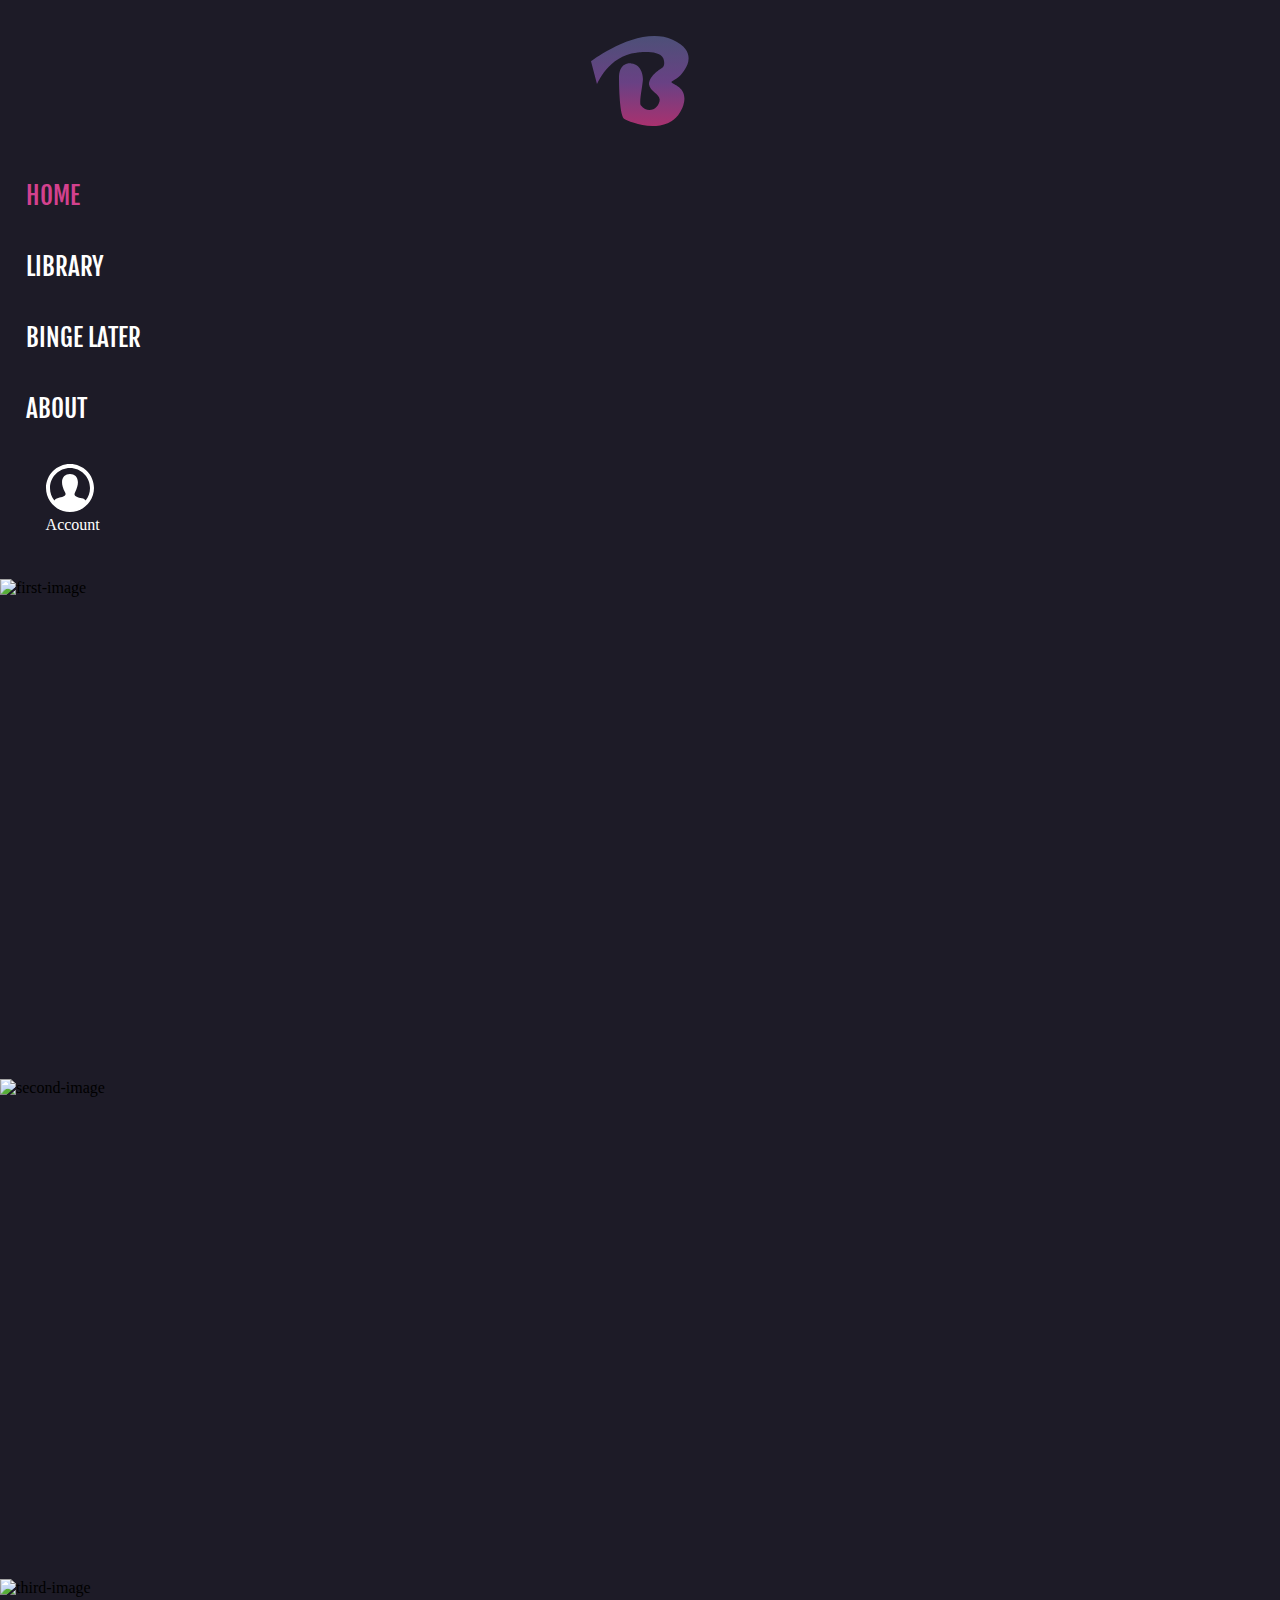
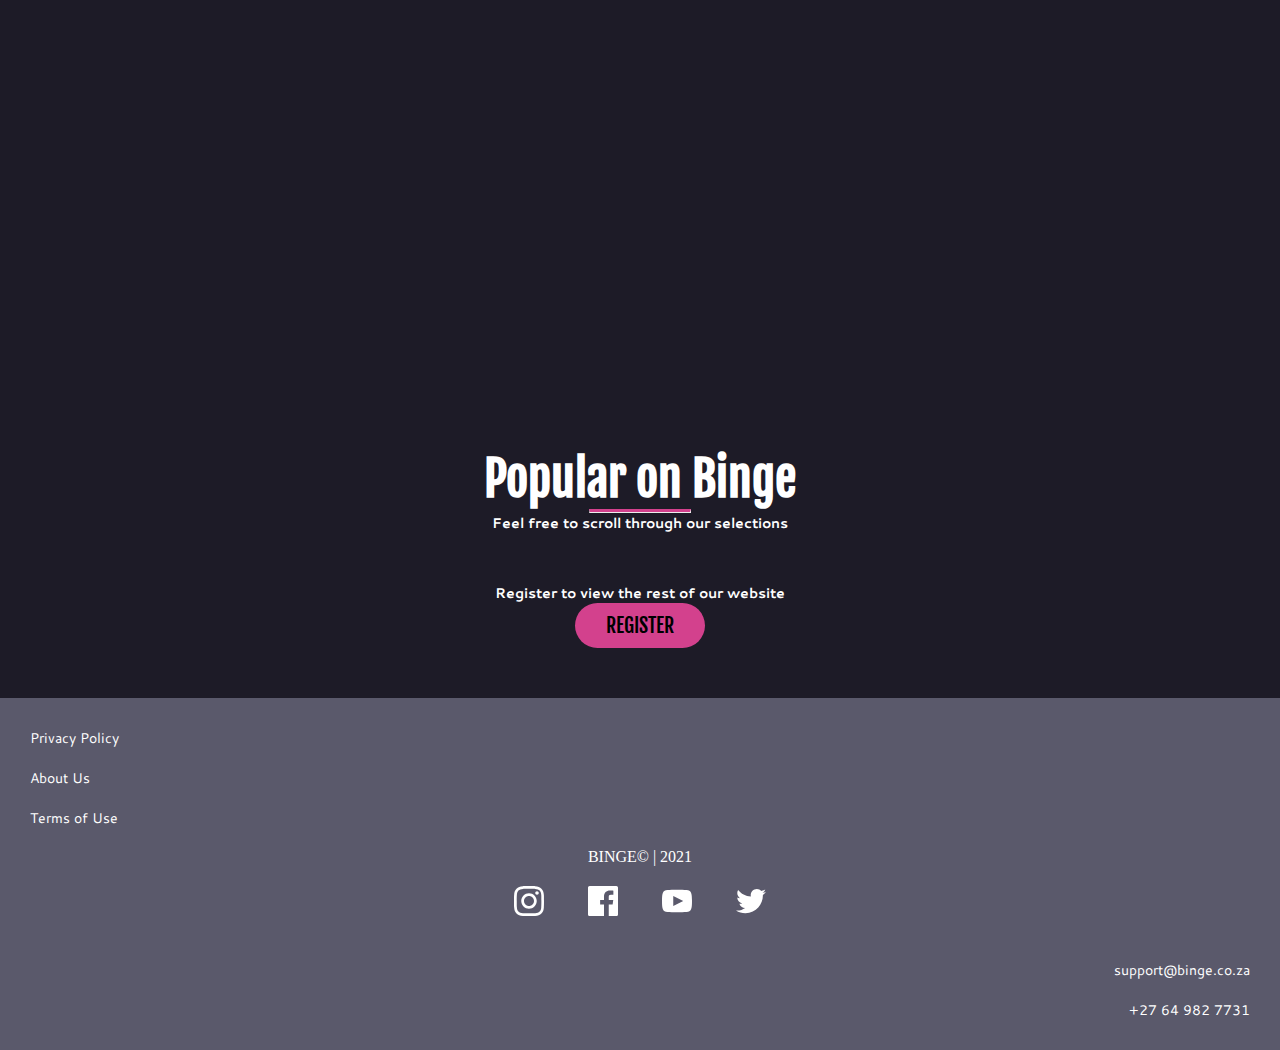
==== index.html @ d390c64a "updated the carousel" ====
<!-- Wiaan Duvenhage #200307 -->

<!DOCTYPE html>
<html lang="en">
<head>
    <meta charset="UTF-8">
    <meta http-equiv="X-UA-Compatible" content="IE=edge">
    <meta name="viewport" content="width=device-width, initial-scale=1.0">

    <!-- Your Metadata -->
    <meta name="author" content="Wiaan Duvenhage">
    <meta name="lecturer" content="Mike Maynard">
    <meta name="studentnumber" content="200307">
    <meta name="assignment" content="DV100_T4_root">
    <meta name="subject" content="DV100_T4">
    <meta name="class" content="2">


    <title>BINGE©</title>

    <!-- Bootstrap CDN -->
    <link rel="stylesheet" href="https://cdn.jsdelivr.net/npm/bootstrap@5.1.1/dist/css/bootstrap.min.css" integrity="sha384-F3w7mX95PdgyTmZZMECAngseQB83DfGTowi0iMjiWaeVhAn4FJkqJByhZMI3AhiU" crossorigin="anonymous">
    <script src="https://cdn.jsdelivr.net/npm/bootstrap@5.1.3/dist/js/bootstrap.min.js" integrity="sha384-QJHtvGhmr9XOIpI6YVutG+2QOK9T+ZnN4kzFN1RtK3zEFEIsxhlmWl5/YESvpZ13" crossorigin="anonymous"></script>

    <!-- jQuery CDN -->
    <script src="https://ajax.googleapis.com/ajax/libs/jquery/3.6.0/jquery.min.js"></script>
    <!-- CSS -->

    <link rel="stylesheet" href="css/main.css">
    <link rel="stylesheet" href="css/index.css"/>

    <!-- Fonts -->
    <link rel="preconnect" href="https://fonts.googleapis.com">
    <link rel="preconnect" href="https://fonts.gstatic.com" crossorigin>
    <link href="https://fonts.googleapis.com/css2?family=Cantarell:wght@400;700&family=Fjalla+One&display=swap" rel="stylesheet">

</head>
<body>
    

    <header>

    
        
        <div class="hamburger-nav">

            <div class="navbar navbar-dark">
                
                <button class="navbar-toggler col-3" type="button" data-bs-toggle="collapse" data-bs-target=".hamburger-items" aria-controls= "hamburger-items" aria-expanded="false" aria-label="Toggle Navigation"><span class="navbar-toggler-icon"></span></button>
            
                <div class="col-3 logo ">
                    <img class="binge-logo" src="/assets/binge-logo-sm.svg" alt="logo" height="70px">
                </div>

                <div class="col-3 profile-group">
                    <a href="pages/login-and-register.html"><img class="profile-icon" src="assets/icons/account.svg" alt="icon" height="70px" ></a>
                </div>

                <img class="col-3 search" src="assets/icons/search.svg" alt="search" height="30px" height="70px">
    
            </div>

            <div class="hamburger-items">

                <ul>
                    <a href="#"><li>HOME</li></a>
                    <hr>
                    <a href="pages/movie-library.html"><li>LIBRARY</li></a>
                    <hr>
                    <li>ABOUT</li>
                    <hr>
                    <a href="pages/watch-later.html"><li>BINGE LATER</li></a>
                </ul>

            </div>

            

        </div>
        

        <div class="nav-bar watchlater row">

            <div class="col-md-1 col-lg-1 col-xxl-1 logo navSection">
                <a href="../index.html"><img  src="../assets/Logo.svg" alt="logo" height="90px"></a>
            </div>
            
                    <div class="col-md-2 col-lg-2 col-xxl-2 navSection navSectionTxt"><a href="/index.html"><h7 style="color: #D3418D;">HOME</h7></a></div>
                    <div class="col-md-2 col-lg-1 col-xxl-2 navSection navSectionTxt"><a href="/pages/movie-library.html"><h7>LIBRARY</h7></a></div>
                    <div class="col-md-2 col-lg-2 col-xxl-2 navSection navSectionTxt"><a href="/pages/watch-later.html"><h7>BINGE LATER</h7></a></div>
                    <div class="col-md-2 col-lg-2 col-xxl-2 navSection navSectionTxt"><a href="/pages/about.html"><h7>ABOUT</h7></a></div>
                    
                
            <div class="col-md-1 col-lg-1 col-xxl-1 profile-group navSection navSectionIcon">
                <img class="profile-icon" src="../assets/icons/account.svg" alt="icon" height="48px">
                <p style="color: white; text-align: left;">Account</p>
            </div>
    
            <!-- <div class="col-md-2 col-lg-2 col-xxl-2 search-bar navSection navSectionIcon">
                <h2>Search...</h2>
                <img src="../assets/icons/search.svg" alt="surch" style="width: 40px; float: right; margin-top: -40px;">
            </div> -->
    
        </div> <!--Nav Bar for Desktop-->

        
            
        <div id="carousel-block" class="carousel carousel-dark slide" data-bs-ride="carousel">
            <div class="carousel-inner">
                <div class="carousel-item active" data-bs-interval="5000">
                    <img src="https://image.tmdb.org/t/p/original/2351A6j2YJjuKstEyZl9uObpMrm.jpg" class="d-block w-100" alt="first-image">
                </div>

                <div class="carousel-item" data-bs-interval="5000">
                    <img src="https://image.tmdb.org/t/p/original/kf456ZqeC45XTvo6W9pW5clYKfQ.jpg" class="d-block w-100" alt="second-image">
                </div>

                <div class="carousel-item" data-bs-interval="5000">
                    <img src="https://image.tmdb.org/t/p/original/kzIiKLccwuzD3qD5OHFyPIkiqEw.jpg" class="d-block w-100" alt="third-image">
                </div>
            </div>

        </div>
        
                <div class="welcome-msg">

                    <h1>WELCOME!</h1>
                    <h2>New to BINGE?</h2>
                    <h4>Sign up now!</h4>
                    
    
                    <div class="button-group">
                        <a href="pages/login-and-register.html"><button class="btn btn-primary">REGISTER</button></a>
                    </div>
                    
                </div> <!--Welcome Message-->
                

            
           
          
        </div> <!--Nav Bar for Desktop-->
        
    </header> <!--Header content-->

    <main>

        <div class="container-fluid ">

            <div class="row">

                <h1 class="movies-header" style="margin-top: -30px;">Popular on Binge</h1>
                <h1 class="mobile-text">OUR RECOMMENDATIONS</h1>
                <hr>
                <h2 class="movies-subheader">Feel free to scroll through our selections</h2>
                <h2 class="mobile-subtext">Scroll Through our Selections</h2>

                <div class="movie-cards row">

                    
                    
                </div> <!--Movie Cards-->

                <div class="register-remind col-12 row">
                    
                    <h2><strong>Register to view the rest of our website</strong></h2>
                    <a href="pages/login-and-register.html"><button class="btn btn-primary">REGISTER</button></a>

                </div>

            </div>

            

        </div> <!--Container Fluid-->

    </main> <!--Main Content-->

    <footer class="row">

        <div class="col-4 legal-info">
            <ul>
                <li>Privacy Policy</li>
                <li>About Us</li>
                <li>Terms of Use</li>
            </ul>
        </div>

        <div class= "col-4 socials">
            <p style="color: white;">BINGE© | 2021</p>
            <img src="assets/icons/instagram.svg" alt="instagram" height="30px">
            <img src="assets/icons/facebook.svg" alt="facebook" height="30px">
            <img src="assets/icons/youtube.svg" alt="youtube" height="30px">
            <img src="assets/icons/twitter.svg" alt="twitter" height="30px">
        </div>

        <div class="col-4 contact-info">
            <ul>
                <a href="mailto:support@binge.co.za"><li>support@binge.co.za</li></a>
                <li>+27 64 982 7731</li>
            </ul>
        </div>
        

    </footer> <!--Footer Content-->

    
    
    
    <!-- JS -->
    <script src="js/index.js"></script>
</body>
</html>
---- css/main.css ----
*{
    margin: 0;
    padding: 0;
    overflow-x: none;
}

/* .binge-logo, .logo{
    background-color: url("/img/binge-logo-sm.svg");
    height: 20%;
} */

body{
    background-color: #1D1B27;
}

nav{
    height: 50px;
    background-color: rgba(0, 0, 0, 0.7);
    width: 100%;
    display: flex;
    flex-direction: row;
    justify-content: space-between;
    position: absolute;
}

.logo{
    margin-top: 4px;
}

.hamburger{
    width: 21px;
    height: 21px;
    margin-top: 16px;
    margin-left: 19px;
}

.logo{
    text-align: center;
    padding: 10px;
}

.nav-items{
    display: flex;
    flex-direction: column;
    justify-content: center;
    justify-items: center;
    text-align: center;
}

.search-bar{
    height: 50px;
    background-color: #D3418D;
    border-radius: 30px;
    padding: 20px;
    margin-top: 20px; 
}

.search-bar h2{
    font-family: 'Cantarell';
    text-align: left;
    font-size: 14px;
}

.search{
    margin: 18px
}

h7 { 
    color: white;
    font-size: 25px;
    font-family: "fjalla one";
}

h1{
    font-family: 'Fjalla One';
    color: white;
    text-align: center;
    font-size: 48px;
}

h2{
    font-size: 14px;
    font-family: 'Cantarell';
    color: white;
    text-align: center;
}

h3{
    font-size: 36px;
    font-family: 'Cantarell';
    color: white;
    text-align: center;
}

h4{
    color: white;
    font-family: 'Cantarell';
    text-align: center;
    margin-bottom: 40px;
    font-size: 24px;
}

h5{
    text-align: center;
    font-family: 'Fjalla One';
    color: white;
    font-size: 15px;
}

hr{
    margin: 0 auto;
    width: 100px;
    border-top: 3px solid #D3418D;
}

h6{
    padding-top: 11px;
    text-align: center;
    font-family: 'Cantarell';
    color: white;
    font-size: 11px;
}

.footer{
    background-color: #605F67;
    border-radius: 6px 6px 0px 0px;
    font-family: 'Cantarell';
    font-size: 11px;
    padding-top: 10px;
    padding-bottom: 10px;
    display: flex;
    flex-direction: row;
    width: 100%;
}

li{
    display: inline;
    color: white;
    font-size: 25px;
    font-family: "fjalla one";
    margin: 0px 100px;
}

.social-group{
    text-align: center;
}

.social-group p{
    margin-top: 30px;
    color: white;
}

span{
    margin: 5px;
}

.email-phone{
    display: flex;
    flex-direction: row;
    justify-content: center;
    align-items: center;
    margin-left: 30px;
}

.to-top{
    margin-left: 10px;
}

.legal-info li{
    display: block;
    font-size: 14px;
    font-family: 'Cantarell';
    margin: 20px;
    text-align: left;
}

.socials{
    text-align: center;
}

.socials img{
    margin: 0 auto;
    margin: 20px;
}

footer{
    background-color: #5a596b;
    padding: 10px;
    position: relative;
    bottom: 0;
}

.contact-info li{
    font-size: 14px;
    font-family: 'Cantarell';
    display: block;
    margin: 20px;
    text-align: right;
}
---- css/index.css ----
.logo{
    text-align: center;
    padding: 10px;
}

.nav-items{
    display: flex;
    flex-direction: column;
    justify-content: center;
    justify-items: center;
    text-align: center;
}


.profile-group{
    padding: 20px;
}

.profile-group p{
    color: white;
}

.carousel-item{
    height: 500px;
}



.welcome-msg{
    padding: 20px;
    color: white;
    width: 559px;
    background-color: transparent;
    height: 300px;
    margin: 0 auto;
    border-radius: 6px;
    position: relative;
    z-index: 999;
    display: none;
}

.welcome-msg h1{
    font-size: 72px;
}

.welcome-msg h2{
    font-size: 36px;
}

.welcome-msg h4{
    font-size: 24px;
    margin-bottom: 30px;
}

.btn{
    margin: 0px 20px auto;
    width: 130px;
    border-radius: 24px;
    padding: 10px;
    margin: 0 auto;
}

.btn-primary{
    background-color: #D3418D;
    border: none;
}

.btn-primary:hover{
    background-color: #D3418D;
    box-shadow: 5px 5px 58px 10px rgba(211,65,141,0.77);
    -webkit-box-shadow: 5px 5px 58px 10px rgba(211,65,141,0.77);
    -moz-box-shadow: 5px 5px 58px 10px rgba(211,65,141,0.77);
    transition: 0.3s;
}

.btn-primary:focus{
    background-color: #D3418D;
}

.btn-secondary{
    background-color: transparent;
    border: 3px solid #5E1DE8;
}

.btn-secondary:hover{
    background-color: #5E1DE8;
    border: 3px solid #5E1DE8;
}

button{
    font-family: 'Fjalla One';
    font-size: 20px;
}

.button-group{
    opacity: 100%;
    text-align: center;
}

.navSection {
    margin: 0 auto;
}

.navSectionTxt {
    margin-top: 40px;
}

.navSectionTxt :hover {
    color: #D3418D;
}

.navSectionIcon {
    margin-top: 20px;
}
.watchlater {
    padding:2%;
}
.search-bar{
    height: 50px;
    background-color: #D3418D;
    border-radius: 30px;
    padding: 20px;
    margin-top: 20px; 
}

.search-bar h2{
    font-family: 'Cantarell';
    text-align: left;
    font-size: 14px;
}

h7{ 
    color: white;
    font-size: 25px;
    font-family: "fjalla one";
}

h1{
    font-size: 48px;
}

hr{
    width: 800px;
    border-top: 2px solid #D3418D;
    margin-bottom: 20px;
}

h2{
    font-size: 23px;
}

.movie{
    display: inline;
}

a{
    text-decoration: none; 
}

li:hover{
    text-decoration: 3px underline solid #D3418D;
    cursor: pointer;
}

.movie-cards{
    margin-bottom: 50px;
}

.register-remind button{
    margin: 0 auto;
    margin-bottom: 50px;
}

.register-remind{
   text-align: center;
}

.legal-info li{
    display: block;
    font-size: 14px;
    font-family: 'Cantarell';
    margin: 20px;
    text-align: left;
}

.socials{
    text-align: center;
}

.socials img{
    margin: 0 auto;
    margin: 20px;
}

footer{
    background-color: #5a596b;
    padding: 10px;
}

.contact-info li{
    font-size: 14px;
    font-family: 'Cantarell';
    display: block;
    margin: 20px;
    text-align: right;
}

.mobile-text{
    display: none;
}

.mobile-subtext{
    display: none;
}

.hamburger-items{
    display: none;
    background-color: black;
    text-align: center;
    padding: 5px;
}


.hamburger-items li:hover{
    cursor: pointer;
    text-decoration: none;
    color: #D3418D;
}

.hamburger-nav{
    display: none;
    margin-bottom: 20px;
    background-color: black;
}

.navbar button{
    margin: 10px;
}

.navbar{
    background-color: #5a596b;
}

.hamburger-items hr{
    margin: 10px;
    border-top: 2px solid #D3418D ;
    margin-left: -40px;
    width: 100%;
}

.movie-details{
    height: 50%;
    background-color: black;
    padding: 20px;

}

.dropdown{
    display: block;
    transition: ease-in;
}

.navbar-toggler{
    border: none;
    border-top: #D3418D;
}


/* Desktop @media query */
@media only screen and (min-width: 1440px){
    .hamburger-nav{
        display: none;
    }
 
}


/* Tablet @media query */
@media only screen and (max-width: 1024px){

    .hamburger-nav{
        display: block;
    }

    .nav-bar{
        display: none;
    }

    .header-img{
        width: 100%;
        height: 300px;
    }

    .welcome-msg{
        height: 178px;
        width: 300px;
    }

    .welcome-msg h1{
        font-size: 36px;
    }
    
    .welcome-msg h2{
        font-size: 24px;
    }
    
    .welcome-msg h4{
        font-size: 14px;
        margin-bottom: 10px;
    }

    .btn{
        width: 92px;
        border-radius: 24px;
        padding: 0px;
        margin: 0 auto;
        font-size: 14px;
        height: 29px;
    }

    .container-fluid h2{
        margin-bottom: 30px;
    }

    .movie{
        margin-bottom: 20px;
    }

    .hamburger-nav{
        display: block;
    }

    .movies{
        margin-right: 0;
    }

    .movies-header{
        display: none;
    }

    .mobile-text{
        display: block;
        font-size: 24px;
        color: white;
    }

    .mobile-subtext{
        display: block;
    }

    .movies-subheader{
        display: none;
    }

    .logo{
        margin: 0 ;
        margin-right: 0;
        
    }

    .profile-icon{
        height: 30px;
        width: 30px;
    }

    .profile-group{
        text-align: right;
    }

    .search{
        width: 30px;
    }
    

}

/* Mobile @media query */
@media only screen and (max-width: 667px){

    .header-img{
        width: 100%;
        height: 300px;
    }

    .header-img{
        height: 205px;
        object-fit: cover;
        object-position: 100% 0;
        opacity: 40%;
        margin-bottom: 44px;
        padding: 20px;
        background-image: url("https://image.tmdb.org/t/p/original/yO2LFaO62SoM1ZuOq26hWLF1TQ4.jpg");
    }

    .hamburger-nav{
        display: block;
    }

    .movies{
        margin-right: 0;
    }

    .movies-header{
        display: none;
    }

    .mobile-text{
        display: block;
        font-size: 24px;
        color: white;
    }

    .mobile-subtext{
        display: block;
    }

    .movies-subheader{
        display: none;
    }

    .logo{
        margin: 0 ;
        margin-right: 0;
        
    }

    .profile-icon{
        height: 30px;
        width: 30px;
    }

    .profile-group{
        text-align: right;
    }

    .search{
        width: 30px;
    }

    
    
}


a {
    text-decoration: none;
}

body{
    background-color: #1D1B27;
}


.logo{
    margin-top: 4px;
 }

.hamburger{
    width: 21px;
    height: 21px;
    margin-top: 16px;
    margin-left: 19px;
}

.logo{
    text-align: center;
    padding: 10px;
}

.search-bar{
    height: 50px;
    background-color: #D3418D;
    border-radius: 30px;
    padding: 20px;
    margin-top: 20px; 
}

.search-bar h2{
    font-family: 'Cantarell';
    text-align: left;
    font-size: 14px;
}



h7{ 
    color: white;
    font-size: 25px;
    font-family: 'fjalla one';
    text-align: center;
}

h1{
    font-family: 'Fjalla One';
    color: white;
    text-align: center;
    font-size: 48px;
}

h2{
    font-size: 14px;
    font-family: 'Cantarell';
    color: white;
    text-align: center;
}

h3{
    font-size: 36px;
    font-family: 'Cantarell';
    color: white;
    text-align: center;
}

h4{
    color: white;
    font-family: 'Cantarell';
    text-align: center;
    margin-bottom: 40px;
    font-size: 24px;
}

h5{
    text-align: center;
    font-family: 'Fjalla One';
    color: white;
    font-size: 24px;
}

hr{
    margin: 0 auto;
    width: 100px;
    border-top: 3px solid #D3418D;
}

h6{
    padding-top: 11px;
    text-align: center;
    font-family: 'Cantarell';
    color: white;
    font-size: 11px;
}

.navSection {
    margin: 0 auto;
}

.navSectionTxt {
    margin-top: 40px;
}

.navSectionTxt :hover {
    color: #D3418D;
}

.navSectionIcon {
    margin-top: 20px;
}
.watchlater {
    padding:2%;
}
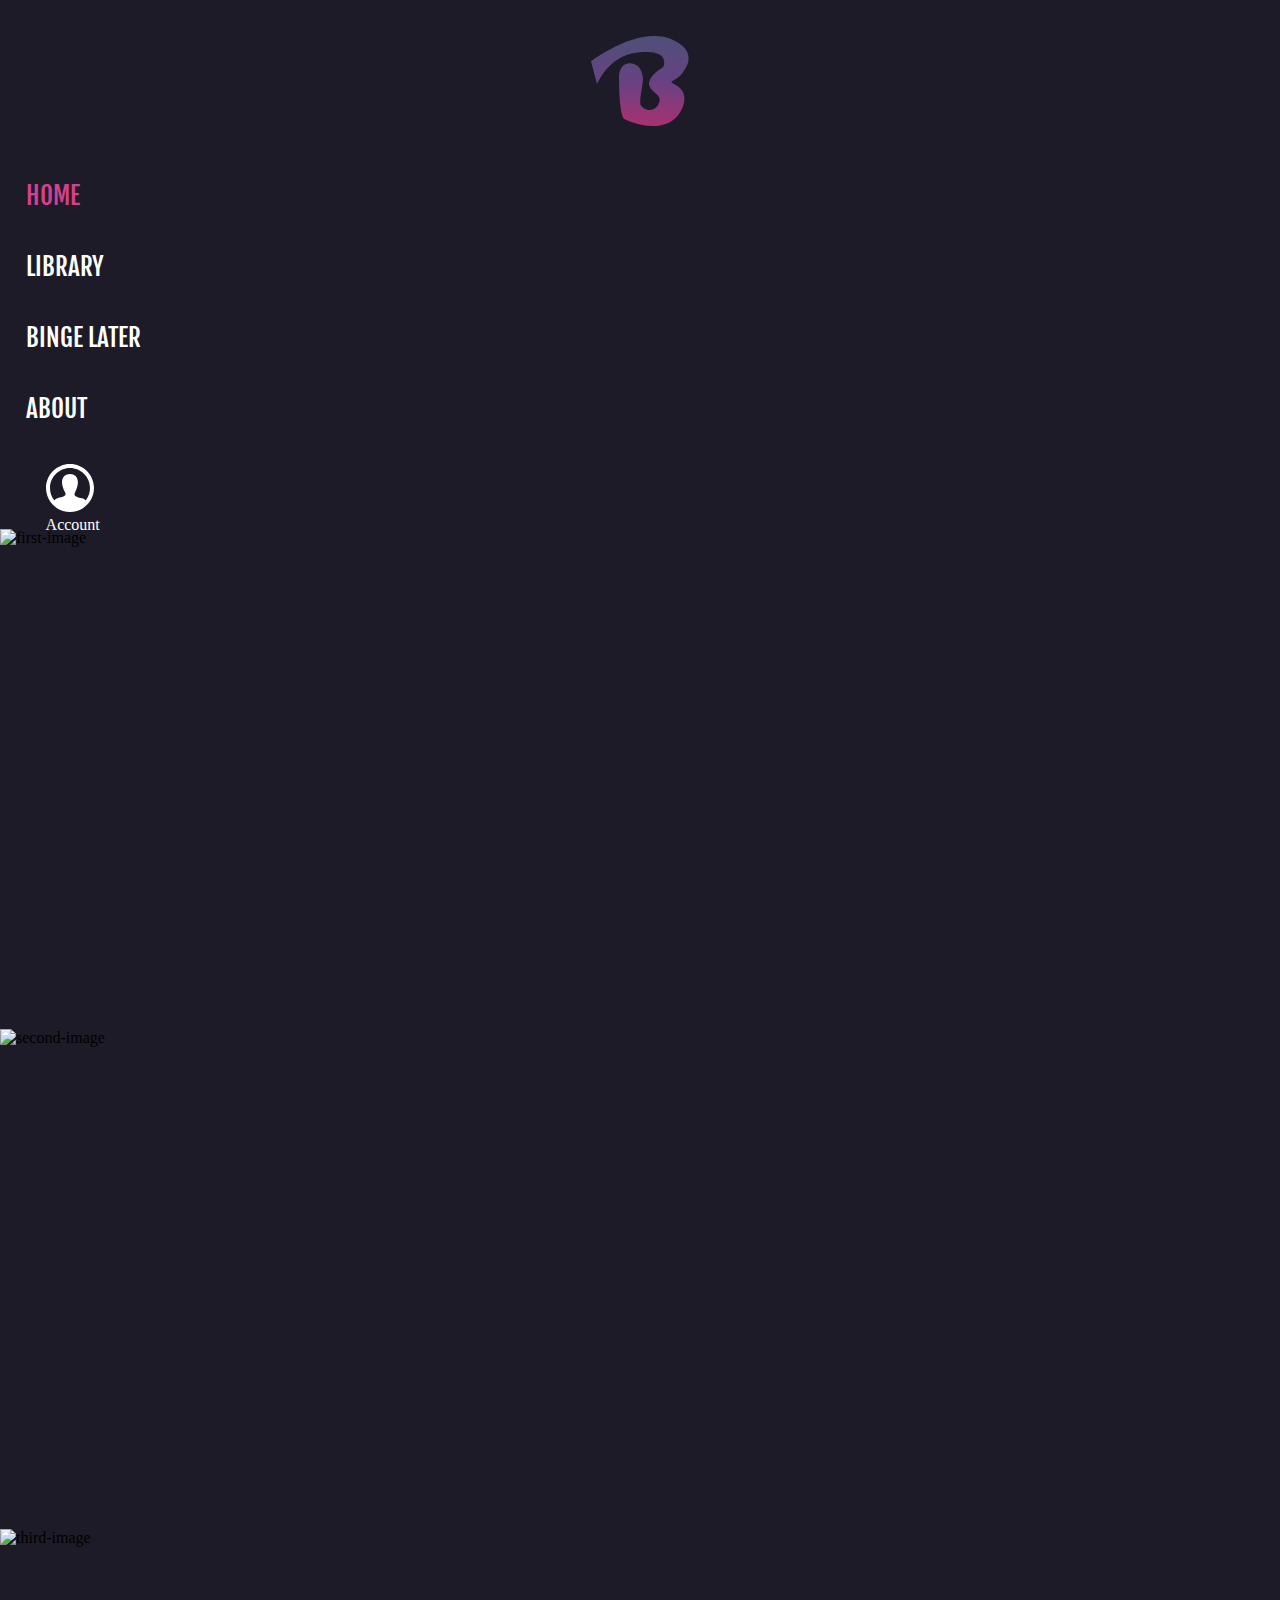
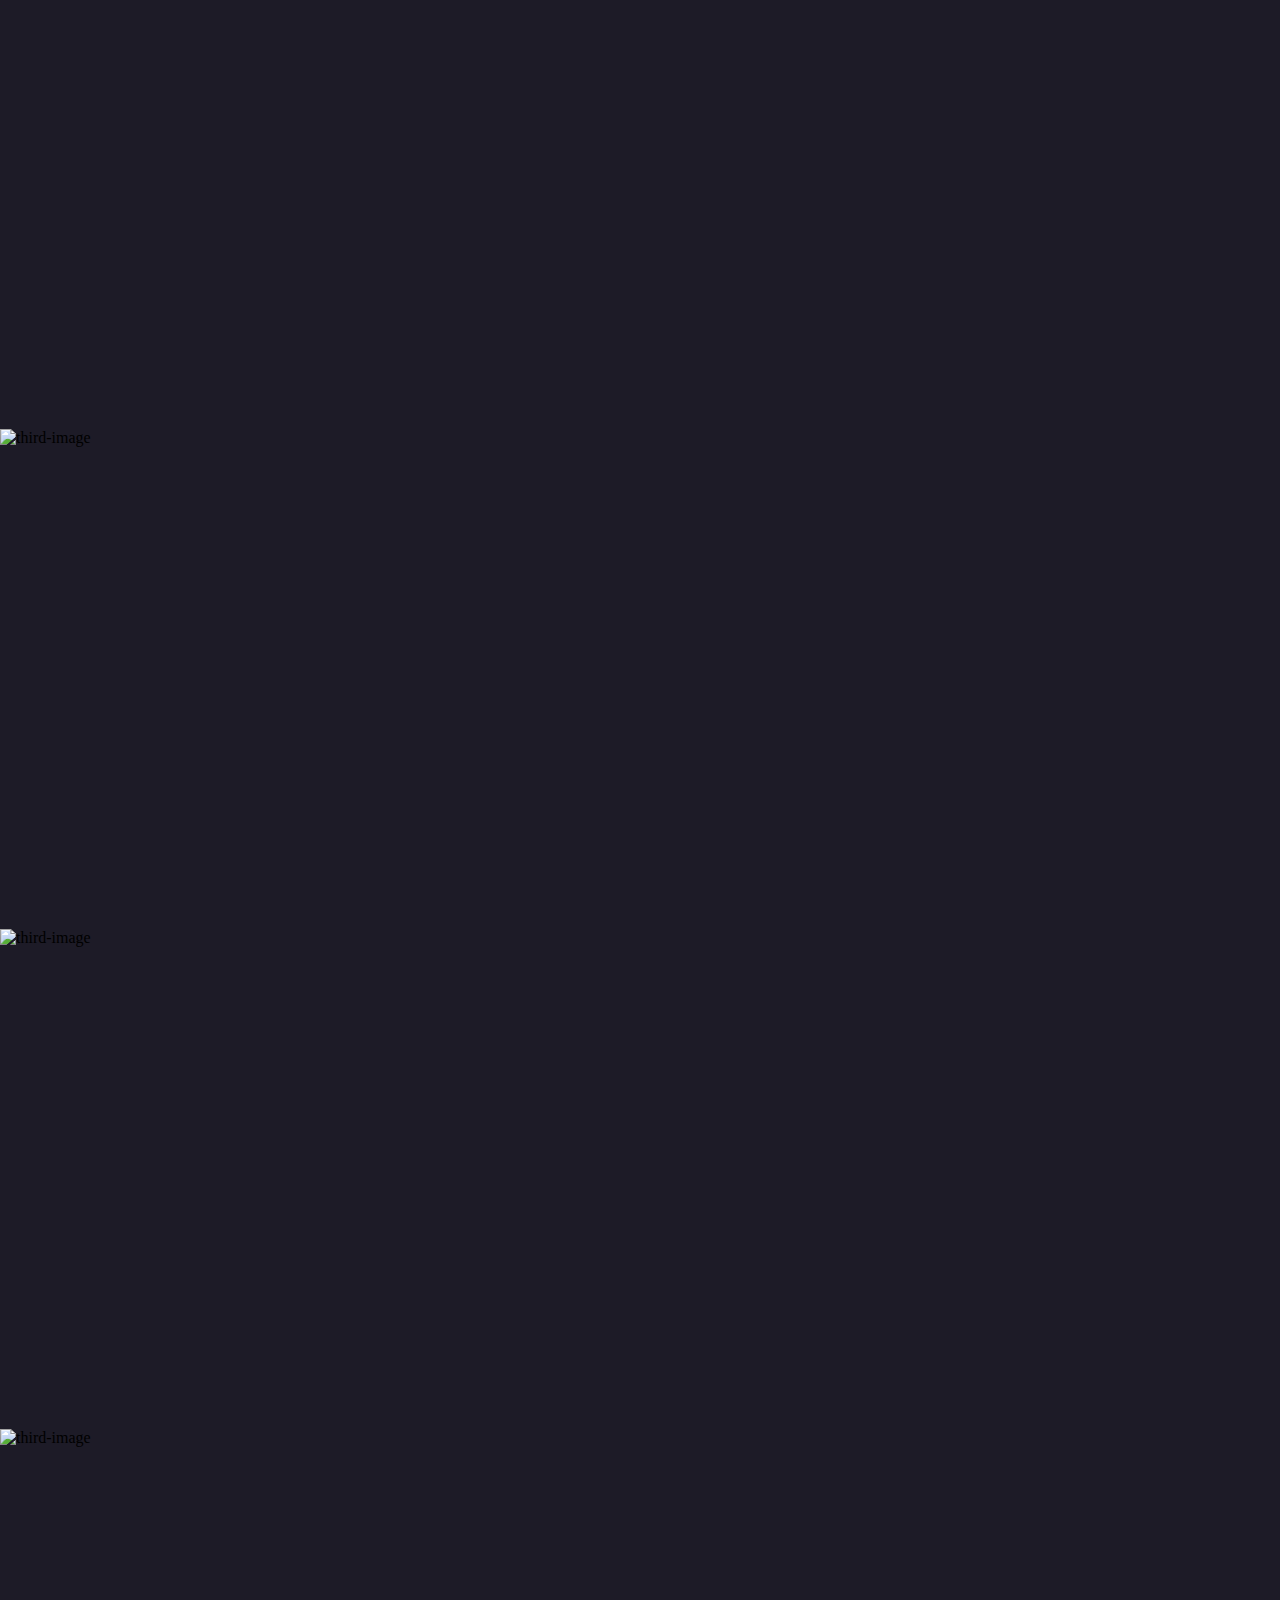
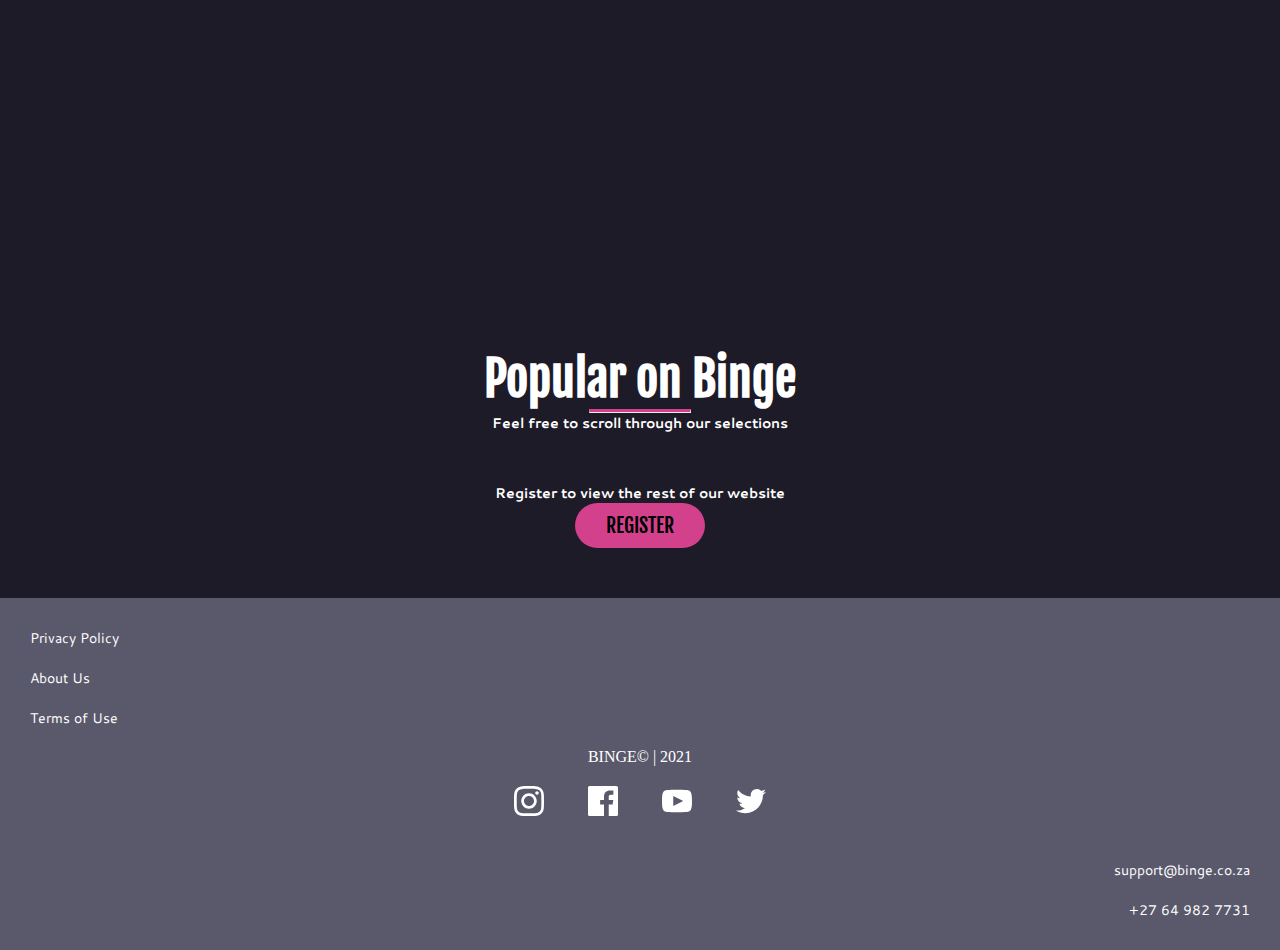
==== commit e577ca6f: "added go back button for tablet & sign up alert" ====
--- a/index.html
+++ b/index.html
@@ -105,7 +105,7 @@
 
         
             
-        <div id="carousel-block" class="carousel carousel-dark slide" data-bs-ride="carousel">
+        <div id="carousel-block" class="slide carousel-fade" data-bs-ride="carousel">
             <div class="carousel-inner">
                 <div class="carousel-item active" data-bs-interval="5000">
                     <img src="https://image.tmdb.org/t/p/original/2351A6j2YJjuKstEyZl9uObpMrm.jpg" class="d-block w-100" alt="first-image">
@@ -118,6 +118,18 @@
                 <div class="carousel-item" data-bs-interval="5000">
                     <img src="https://image.tmdb.org/t/p/original/kzIiKLccwuzD3qD5OHFyPIkiqEw.jpg" class="d-block w-100" alt="third-image">
                 </div>
+
+                <div class="carousel-item" data-bs-interval="5000">
+                    <img src="https://image.tmdb.org/t/p/original/uEWCi9fc89m9qS5SNshlvxkSsLJ.jpg" class="d-block w-100" alt="third-image">
+                </div>
+
+                <div class="carousel-item" data-bs-interval="5000">
+                    <img src="https://image.tmdb.org/t/p/original/fy8bBNQyKtRnznm3G3QWdu2wIC8.jpg" class="d-block w-100" alt="third-image">
+                </div>
+
+                <div class="carousel-item" data-bs-interval="5000">
+                    <img src="https://image.tmdb.org/t/p/original/ng6SSB3JhbcpKTwbPDsRwUYK8Cq.jpg" class="d-block w-100" alt="third-image">
+                </div>
             </div>
 
         </div>
@@ -130,7 +142,7 @@
                     
     
                     <div class="button-group">
-                        <a href="pages/login-and-register.html"><button class="btn btn-primary">REGISTER</button></a>
+                        <a href="pages/login-and-register.html"><button class="btn btn-primary"><p>REGISTER</p></button></a>
                     </div>
                     
                 </div> <!--Welcome Message-->
--- a/css/index.css
+++ b/css/index.css
@@ -2,6 +2,8 @@
     text-align: center;
     padding: 10px;
 }
+
+
 
 .nav-items{
     display: flex;
@@ -24,19 +26,30 @@
     height: 500px;
 }
 
+.carousel-inner{
+    position: relative;
+    top: -50px;
+}
+
 
 
 .welcome-msg{
     padding: 20px;
     color: white;
     width: 559px;
-    background-color: transparent;
+    background-color: black;
     height: 300px;
     margin: 0 auto;
     border-radius: 6px;
-    position: relative;
+    position: fixed;
+    left: 650px;
+    bottom: 400px;
     z-index: 999;
     display: none;
+}
+
+.show{
+    display: block;
 }
 
 .welcome-msg h1{
@@ -278,6 +291,11 @@
 /* Tablet @media query */
 @media only screen and (max-width: 1024px){
 
+    .carousel-inner{
+        position: relative;
+        top: 0px;
+    }
+
     .hamburger-nav{
         display: block;
     }
@@ -292,30 +310,35 @@
     }
 
     .welcome-msg{
-        height: 178px;
-        width: 300px;
+        height: 668px;
+        width: 600px;
+        position: fixed;
+        left: 260px;
+        bottom: 400px;
+        padding: 60px;
     }
 
     .welcome-msg h1{
-        font-size: 36px;
+        font-size: 66px;
     }
     
     .welcome-msg h2{
-        font-size: 24px;
+        font-size: 34px;
     }
     
     .welcome-msg h4{
-        font-size: 14px;
-        margin-bottom: 10px;
+        font-size: 44px;
+        margin-bottom: 20px;
     }
 
     .btn{
-        width: 92px;
+        width: 300px;
         border-radius: 24px;
-        padding: 0px;
         margin: 0 auto;
-        font-size: 14px;
-        height: 29px;
+        font-size: 24px;
+        height: 59px;
+        position: relative;
+        top: 200px;
     }
 
     .container-fluid h2{
@@ -437,7 +460,21 @@
         width: 30px;
     }
 
-    
+    .welcome-msg{
+        width: 300px;
+        position: fixed;
+        left: 60px;
+        top: 100px;
+        padding: 30px;
+    }
+
+    .btn{
+        width: 200px;
+    }
+
+    .carousel-inner{
+        height: 200px;
+    }
     
 }
 
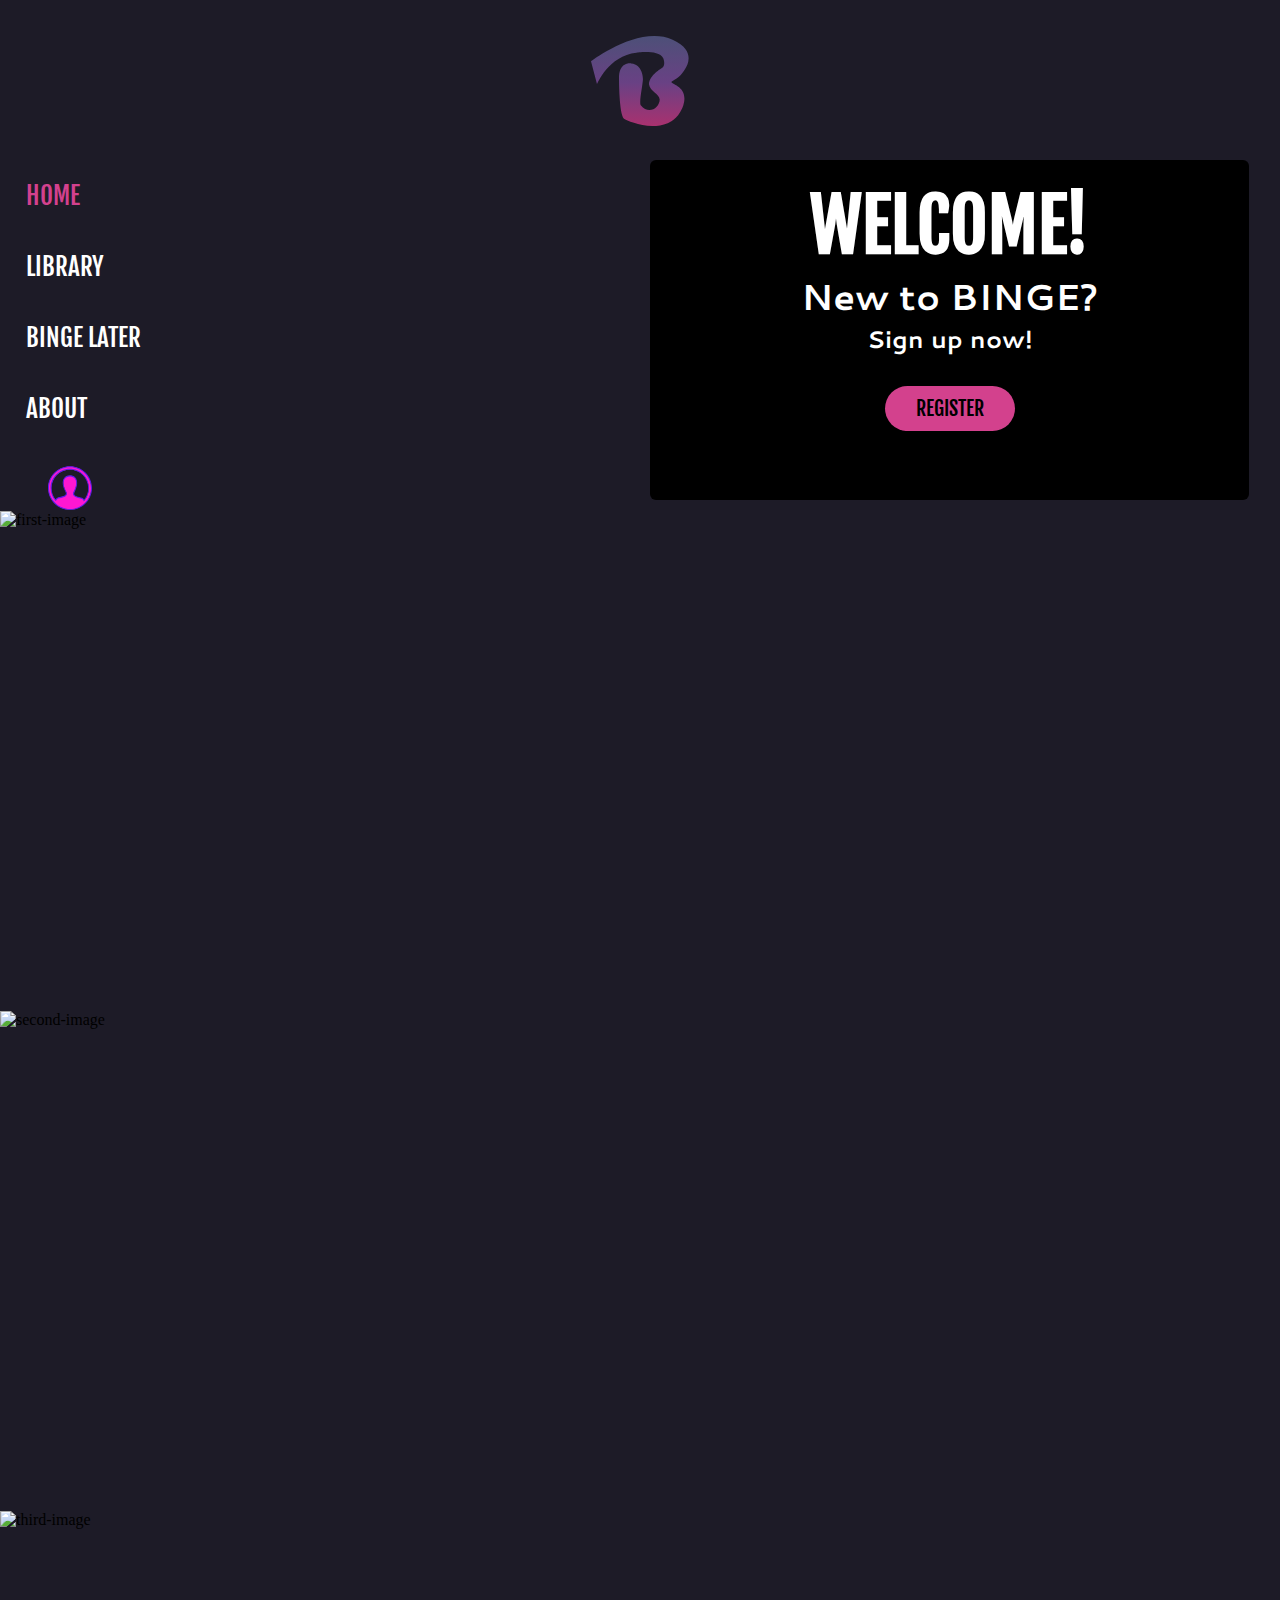
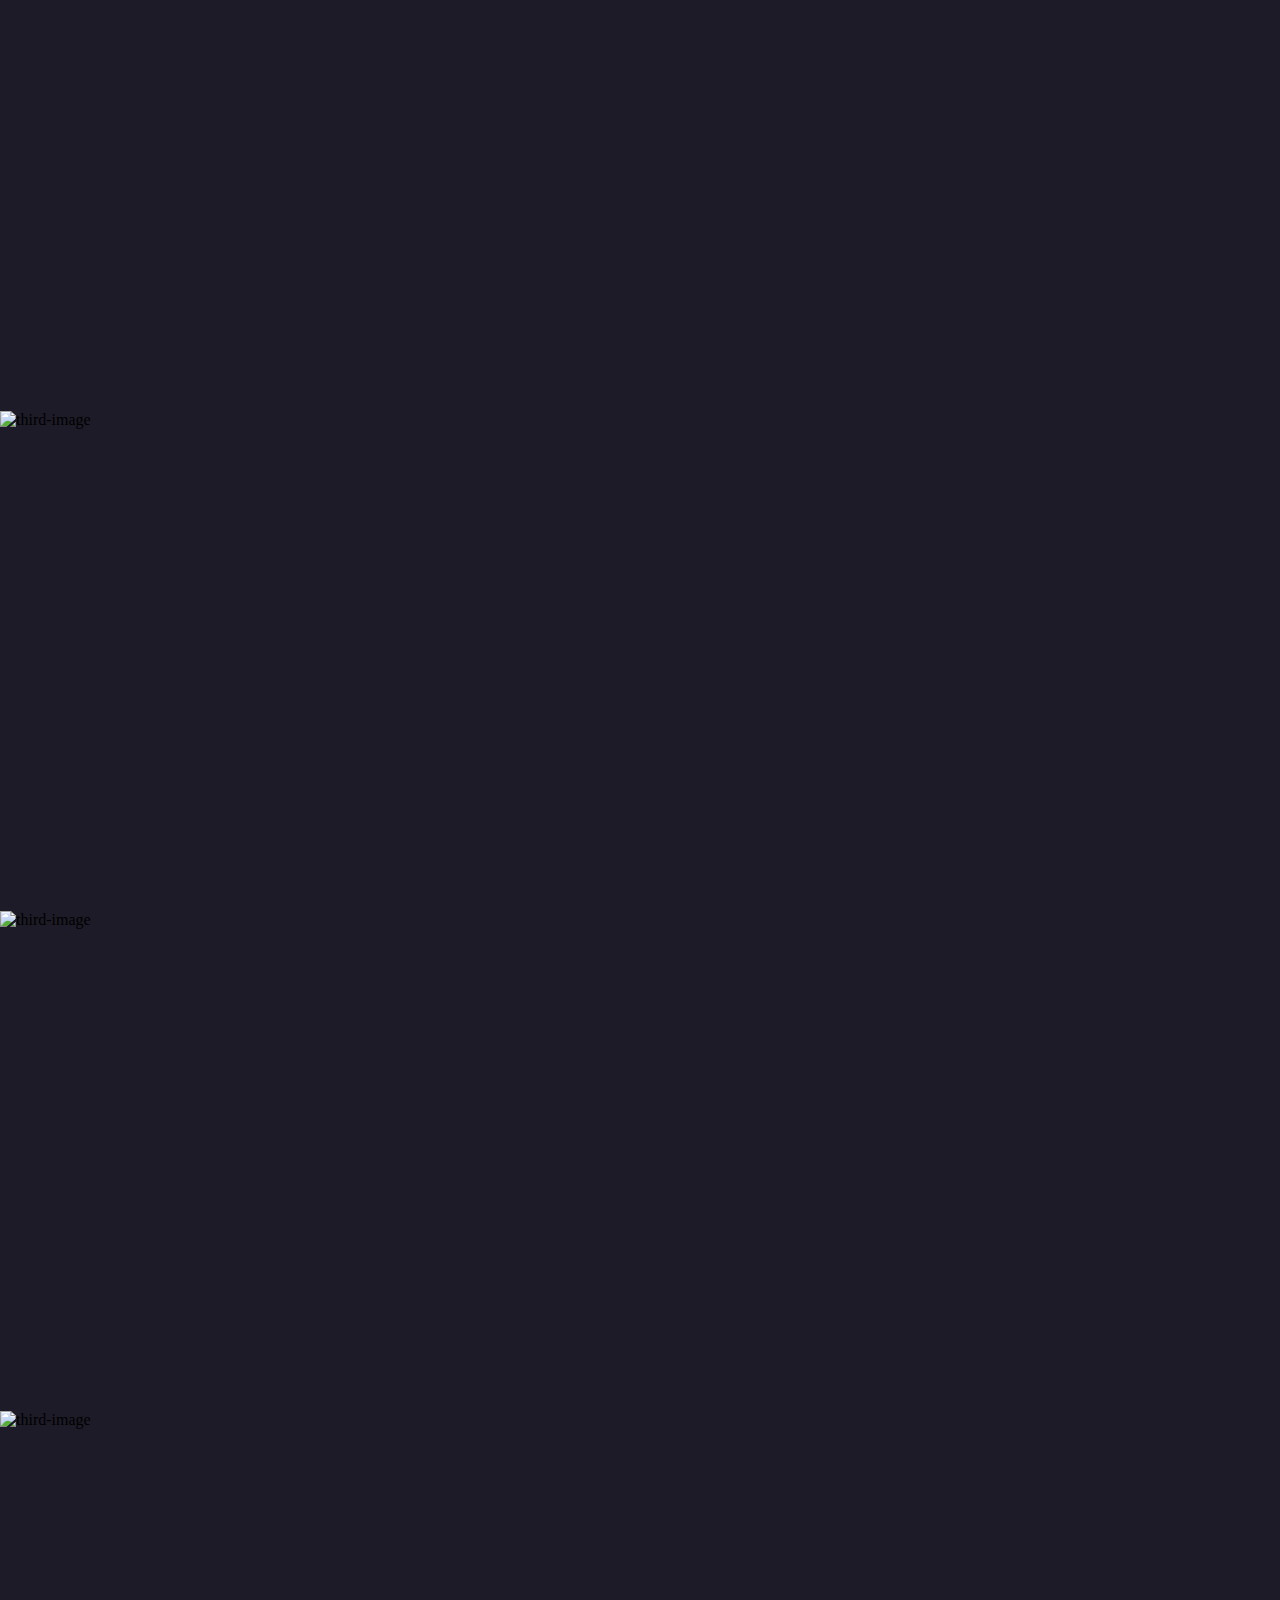
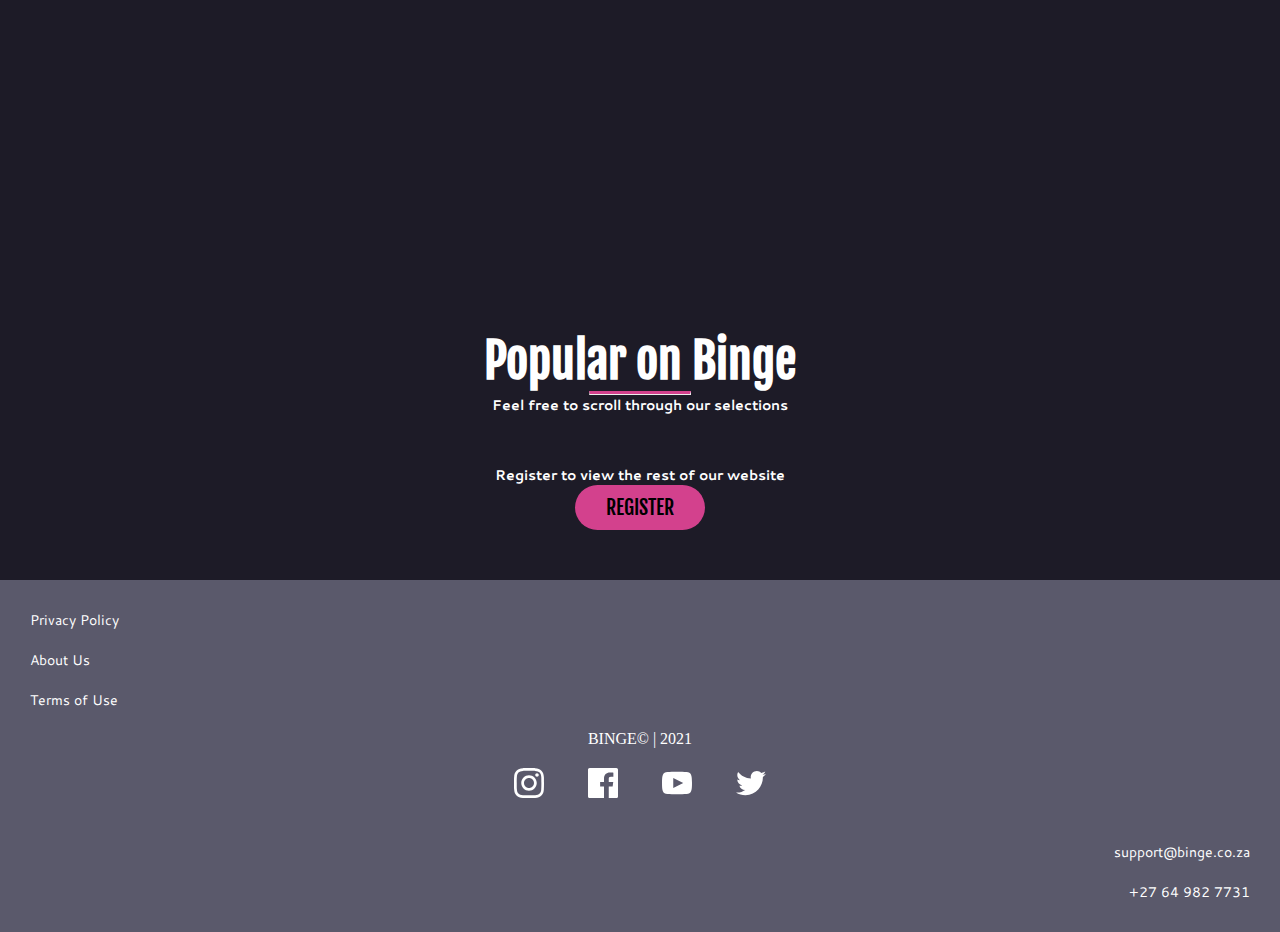
==== commit cc85036f: "Authentication Completed (S&M)" ====
--- a/index.html
+++ b/index.html
@@ -2,6 +2,7 @@
 
 <!DOCTYPE html>
 <html lang="en">
+
 <head>
     <meta charset="UTF-8">
     <meta http-equiv="X-UA-Compatible" content="IE=edge">
@@ -19,141 +20,176 @@
     <title>BINGE©</title>
 
     <!-- Bootstrap CDN -->
-    <link rel="stylesheet" href="https://cdn.jsdelivr.net/npm/bootstrap@5.1.1/dist/css/bootstrap.min.css" integrity="sha384-F3w7mX95PdgyTmZZMECAngseQB83DfGTowi0iMjiWaeVhAn4FJkqJByhZMI3AhiU" crossorigin="anonymous">
-    <script src="https://cdn.jsdelivr.net/npm/bootstrap@5.1.3/dist/js/bootstrap.min.js" integrity="sha384-QJHtvGhmr9XOIpI6YVutG+2QOK9T+ZnN4kzFN1RtK3zEFEIsxhlmWl5/YESvpZ13" crossorigin="anonymous"></script>
+    <link rel="stylesheet" href="https://cdn.jsdelivr.net/npm/bootstrap@5.1.1/dist/css/bootstrap.min.css"
+        integrity="sha384-F3w7mX95PdgyTmZZMECAngseQB83DfGTowi0iMjiWaeVhAn4FJkqJByhZMI3AhiU" crossorigin="anonymous">
+    <script src="https://cdn.jsdelivr.net/npm/bootstrap@5.1.3/dist/js/bootstrap.min.js"
+        integrity="sha384-QJHtvGhmr9XOIpI6YVutG+2QOK9T+ZnN4kzFN1RtK3zEFEIsxhlmWl5/YESvpZ13"
+        crossorigin="anonymous"></script>
 
     <!-- jQuery CDN -->
     <script src="https://ajax.googleapis.com/ajax/libs/jquery/3.6.0/jquery.min.js"></script>
     <!-- CSS -->
 
     <link rel="stylesheet" href="css/main.css">
-    <link rel="stylesheet" href="css/index.css"/>
+    <link rel="stylesheet" href="css/index.css" />
 
     <!-- Fonts -->
     <link rel="preconnect" href="https://fonts.googleapis.com">
     <link rel="preconnect" href="https://fonts.gstatic.com" crossorigin>
-    <link href="https://fonts.googleapis.com/css2?family=Cantarell:wght@400;700&family=Fjalla+One&display=swap" rel="stylesheet">
+    <link href="https://fonts.googleapis.com/css2?family=Cantarell:wght@400;700&family=Fjalla+One&display=swap"
+        rel="stylesheet">
 
 </head>
+
 <body>
-    
+
 
     <header>
 
-    
-        
+
+
         <div class="hamburger-nav">
 
             <div class="navbar navbar-dark">
-                
-                <button class="navbar-toggler col-3" type="button" data-bs-toggle="collapse" data-bs-target=".hamburger-items" aria-controls= "hamburger-items" aria-expanded="false" aria-label="Toggle Navigation"><span class="navbar-toggler-icon"></span></button>
-            
+
+                <button class="navbar-toggler col-3" type="button" data-bs-toggle="collapse"
+                    data-bs-target=".hamburger-items" aria-controls="hamburger-items" aria-expanded="false"
+                    aria-label="Toggle Navigation"><span class="navbar-toggler-icon"></span></button>
+
                 <div class="col-3 logo ">
                     <img class="binge-logo" src="/assets/binge-logo-sm.svg" alt="logo" height="70px">
                 </div>
 
                 <div class="col-3 profile-group">
-                    <a href="pages/login-and-register.html"><img class="profile-icon" src="assets/icons/account.svg" alt="icon" height="70px" ></a>
+                    <a href="pages/login-and-register.html"><img class="profile-icon" src="assets/icons/account.svg"
+                            alt="icon" height="70px"></a>
                 </div>
 
                 <img class="col-3 search" src="assets/icons/search.svg" alt="search" height="30px" height="70px">
-    
+
             </div>
 
             <div class="hamburger-items">
 
                 <ul>
-                    <a href="#"><li>HOME</li></a>
+                    <a href="#">
+                        <li>HOME</li>
+                    </a>
                     <hr>
-                    <a href="pages/movie-library.html"><li>LIBRARY</li></a>
+                    <a href="pages/movie-library.html">
+                        <li>LIBRARY</li>
+                    </a>
                     <hr>
                     <li>ABOUT</li>
                     <hr>
-                    <a href="pages/watch-later.html"><li>BINGE LATER</li></a>
+                    <a href="pages/watch-later.html">
+                        <li>BINGE LATER</li>
+                    </a>
                 </ul>
 
             </div>
 
-            
-
-        </div>
-        
+
+
+        </div>
+
 
         <div class="nav-bar watchlater row">
 
             <div class="col-md-1 col-lg-1 col-xxl-1 logo navSection">
-                <a href="../index.html"><img  src="../assets/Logo.svg" alt="logo" height="90px"></a>
-            </div>
-            
-                    <div class="col-md-2 col-lg-2 col-xxl-2 navSection navSectionTxt"><a href="/index.html"><h7 style="color: #D3418D;">HOME</h7></a></div>
-                    <div class="col-md-2 col-lg-1 col-xxl-2 navSection navSectionTxt"><a href="/pages/movie-library.html"><h7>LIBRARY</h7></a></div>
-                    <div class="col-md-2 col-lg-2 col-xxl-2 navSection navSectionTxt"><a href="/pages/watch-later.html"><h7>BINGE LATER</h7></a></div>
-                    <div class="col-md-2 col-lg-2 col-xxl-2 navSection navSectionTxt"><a href="/pages/about.html"><h7>ABOUT</h7></a></div>
-                    
-                
+                <a href="../index.html"><img src="../assets/Logo.svg" alt="logo" height="90px"></a>
+            </div>
+
+            <div class="col-md-2 col-lg-2 col-xxl-2 navSection navSectionTxt"><a href="/index.html">
+                    <h7 style="color: #D3418D;">HOME</h7>
+                </a></div>
+            <div class="col-md-2 col-lg-1 col-xxl-2 navSection navSectionTxt"><a href="/pages/movie-library.html">
+                    <h7>LIBRARY</h7>
+                </a></div>
+            <div class="col-md-2 col-lg-2 col-xxl-2 navSection navSectionTxt"><a href="/pages/watch-later.html">
+                    <h7>BINGE LATER</h7>
+                </a></div>
+            <div class="col-md-2 col-lg-2 col-xxl-2 navSection navSectionTxt"><a href="/pages/about.html">
+                    <h7>ABOUT</h7>
+                </a></div>
+
+            <!--Account Name to be Called to LOG REG pg+js - Marco + Shanre 17:51-->
             <div class="col-md-1 col-lg-1 col-xxl-1 profile-group navSection navSectionIcon">
                 <img class="profile-icon" src="../assets/icons/account.svg" alt="icon" height="48px">
-                <p style="color: white; text-align: left;">Account</p>
-            </div>
-    
+                <p class="acc-name" style="color: white; text-align: left;">LOG IN</p> <!--gave this a class to be called in js-->
+               
+            </div>
+
             <!-- <div class="col-md-2 col-lg-2 col-xxl-2 search-bar navSection navSectionIcon">
                 <h2>Search...</h2>
                 <img src="../assets/icons/search.svg" alt="surch" style="width: 40px; float: right; margin-top: -40px;">
             </div> -->
-    
-        </div> <!--Nav Bar for Desktop-->
-
-        
-            
+
+        </div>
+        <!--Nav Bar for Desktop-->
+
+
+
         <div id="carousel-block" class="slide carousel-fade" data-bs-ride="carousel">
             <div class="carousel-inner">
-                <div class="carousel-item active" data-bs-interval="5000">
-                    <img src="https://image.tmdb.org/t/p/original/2351A6j2YJjuKstEyZl9uObpMrm.jpg" class="d-block w-100" alt="first-image">
-                </div>
-
-                <div class="carousel-item" data-bs-interval="5000">
-                    <img src="https://image.tmdb.org/t/p/original/kf456ZqeC45XTvo6W9pW5clYKfQ.jpg" class="d-block w-100" alt="second-image">
-                </div>
-
-                <div class="carousel-item" data-bs-interval="5000">
-                    <img src="https://image.tmdb.org/t/p/original/kzIiKLccwuzD3qD5OHFyPIkiqEw.jpg" class="d-block w-100" alt="third-image">
-                </div>
-
-                <div class="carousel-item" data-bs-interval="5000">
-                    <img src="https://image.tmdb.org/t/p/original/uEWCi9fc89m9qS5SNshlvxkSsLJ.jpg" class="d-block w-100" alt="third-image">
-                </div>
-
-                <div class="carousel-item" data-bs-interval="5000">
-                    <img src="https://image.tmdb.org/t/p/original/fy8bBNQyKtRnznm3G3QWdu2wIC8.jpg" class="d-block w-100" alt="third-image">
-                </div>
-
-                <div class="carousel-item" data-bs-interval="5000">
-                    <img src="https://image.tmdb.org/t/p/original/ng6SSB3JhbcpKTwbPDsRwUYK8Cq.jpg" class="d-block w-100" alt="third-image">
-                </div>
-            </div>
-
-        </div>
-        
-                <div class="welcome-msg">
-
-                    <h1>WELCOME!</h1>
-                    <h2>New to BINGE?</h2>
-                    <h4>Sign up now!</h4>
-                    
-    
-                    <div class="button-group">
-                        <a href="pages/login-and-register.html"><button class="btn btn-primary"><p>REGISTER</p></button></a>
-                    </div>
-                    
-                </div> <!--Welcome Message-->
-                
-
-            
-           
-          
-        </div> <!--Nav Bar for Desktop-->
-        
-    </header> <!--Header content-->
+                <div class="carousel-item active" data-bs-interval="3000">
+                    <img src="https://image.tmdb.org/t/p/original/2351A6j2YJjuKstEyZl9uObpMrm.jpg" class="d-block w-100"
+                        alt="first-image">
+                </div>
+
+                <div class="carousel-item" data-bs-interval="3000">
+                    <img src="https://image.tmdb.org/t/p/original/kf456ZqeC45XTvo6W9pW5clYKfQ.jpg" class="d-block w-100"
+                        alt="second-image">
+                </div>
+
+                <div class="carousel-item" data-bs-interval="3000">
+                    <img src="https://image.tmdb.org/t/p/original/kzIiKLccwuzD3qD5OHFyPIkiqEw.jpg" class="d-block w-100"
+                        alt="third-image">
+                </div>
+
+                <div class="carousel-item" data-bs-interval="3000">
+                    <img src="https://image.tmdb.org/t/p/original/uEWCi9fc89m9qS5SNshlvxkSsLJ.jpg" class="d-block w-100"
+                        alt="third-image">
+                </div>
+
+                <div class="carousel-item" data-bs-interval="3000">
+                    <img src="https://image.tmdb.org/t/p/original/fy8bBNQyKtRnznm3G3QWdu2wIC8.jpg" class="d-block w-100"
+                        alt="third-image">
+                </div>
+
+                <div class="carousel-item" data-bs-interval="3000">
+                    <img src="https://image.tmdb.org/t/p/original/ng6SSB3JhbcpKTwbPDsRwUYK8Cq.jpg" class="d-block w-100"
+                        alt="third-image">
+                </div>
+            </div>
+
+        </div>
+
+        <div class="welcome-msg">
+
+            <h1>WELCOME!</h1>
+            <h2>New to BINGE?</h2>
+            <h4>Sign up now!</h4>
+
+
+            <div class="button-group">
+                <a href="pages/login-and-register.html"><button class="btn btn-primary register-btn"> <!--gave register btn a class (S&M)-->
+                        <p>REGISTER</p>
+                    </button></a>
+            </div>
+
+        </div>
+        <!--Welcome Message-->
+
+
+
+
+
+        </div>
+        <!--Nav Bar for Desktop-->
+
+    </header>
+    <!--Header content-->
 
     <main>
 
@@ -169,12 +205,13 @@
 
                 <div class="movie-cards row">
 
-                    
-                    
-                </div> <!--Movie Cards-->
+
+
+                </div>
+                <!--Movie Cards-->
 
                 <div class="register-remind col-12 row">
-                    
+
                     <h2><strong>Register to view the rest of our website</strong></h2>
                     <a href="pages/login-and-register.html"><button class="btn btn-primary">REGISTER</button></a>
 
@@ -182,11 +219,13 @@
 
             </div>
 
-            
-
-        </div> <!--Container Fluid-->
-
-    </main> <!--Main Content-->
+
+
+        </div>
+        <!--Container Fluid-->
+
+    </main>
+    <!--Main Content-->
 
     <footer class="row">
 
@@ -198,7 +237,7 @@
             </ul>
         </div>
 
-        <div class= "col-4 socials">
+        <div class="col-4 socials">
             <p style="color: white;">BINGE© | 2021</p>
             <img src="assets/icons/instagram.svg" alt="instagram" height="30px">
             <img src="assets/icons/facebook.svg" alt="facebook" height="30px">
@@ -208,18 +247,25 @@
 
         <div class="col-4 contact-info">
             <ul>
-                <a href="mailto:support@binge.co.za"><li>support@binge.co.za</li></a>
+                <a href="mailto:support@binge.co.za">
+                    <li>support@binge.co.za</li>
+                </a>
                 <li>+27 64 982 7731</li>
             </ul>
         </div>
-        
-
-    </footer> <!--Footer Content-->
-
-    
-    
-    
+
+
+    </footer>
+    <!--Footer Content-->
+
+
+
+
     <!-- JS -->
+     <!--ADDED REG-LOG JS : Calling Account Name via log-reg.js -- Shanre& Marco 18:00-->
+     <script src="js/login-and-register.js"></script>
     <script src="js/index.js"></script>
+   
 </body>
+
 </html>--- a/css/index.css
+++ b/css/index.css
@@ -45,7 +45,7 @@
     left: 650px;
     bottom: 400px;
     z-index: 999;
-    display: none;
+    
 }
 
 .show{
@@ -594,4 +594,8 @@
 }
 .watchlater {
     padding:2%;
+}
+.acc-name {
+    text-align: inherit;
+    margin-left: 7%;
 }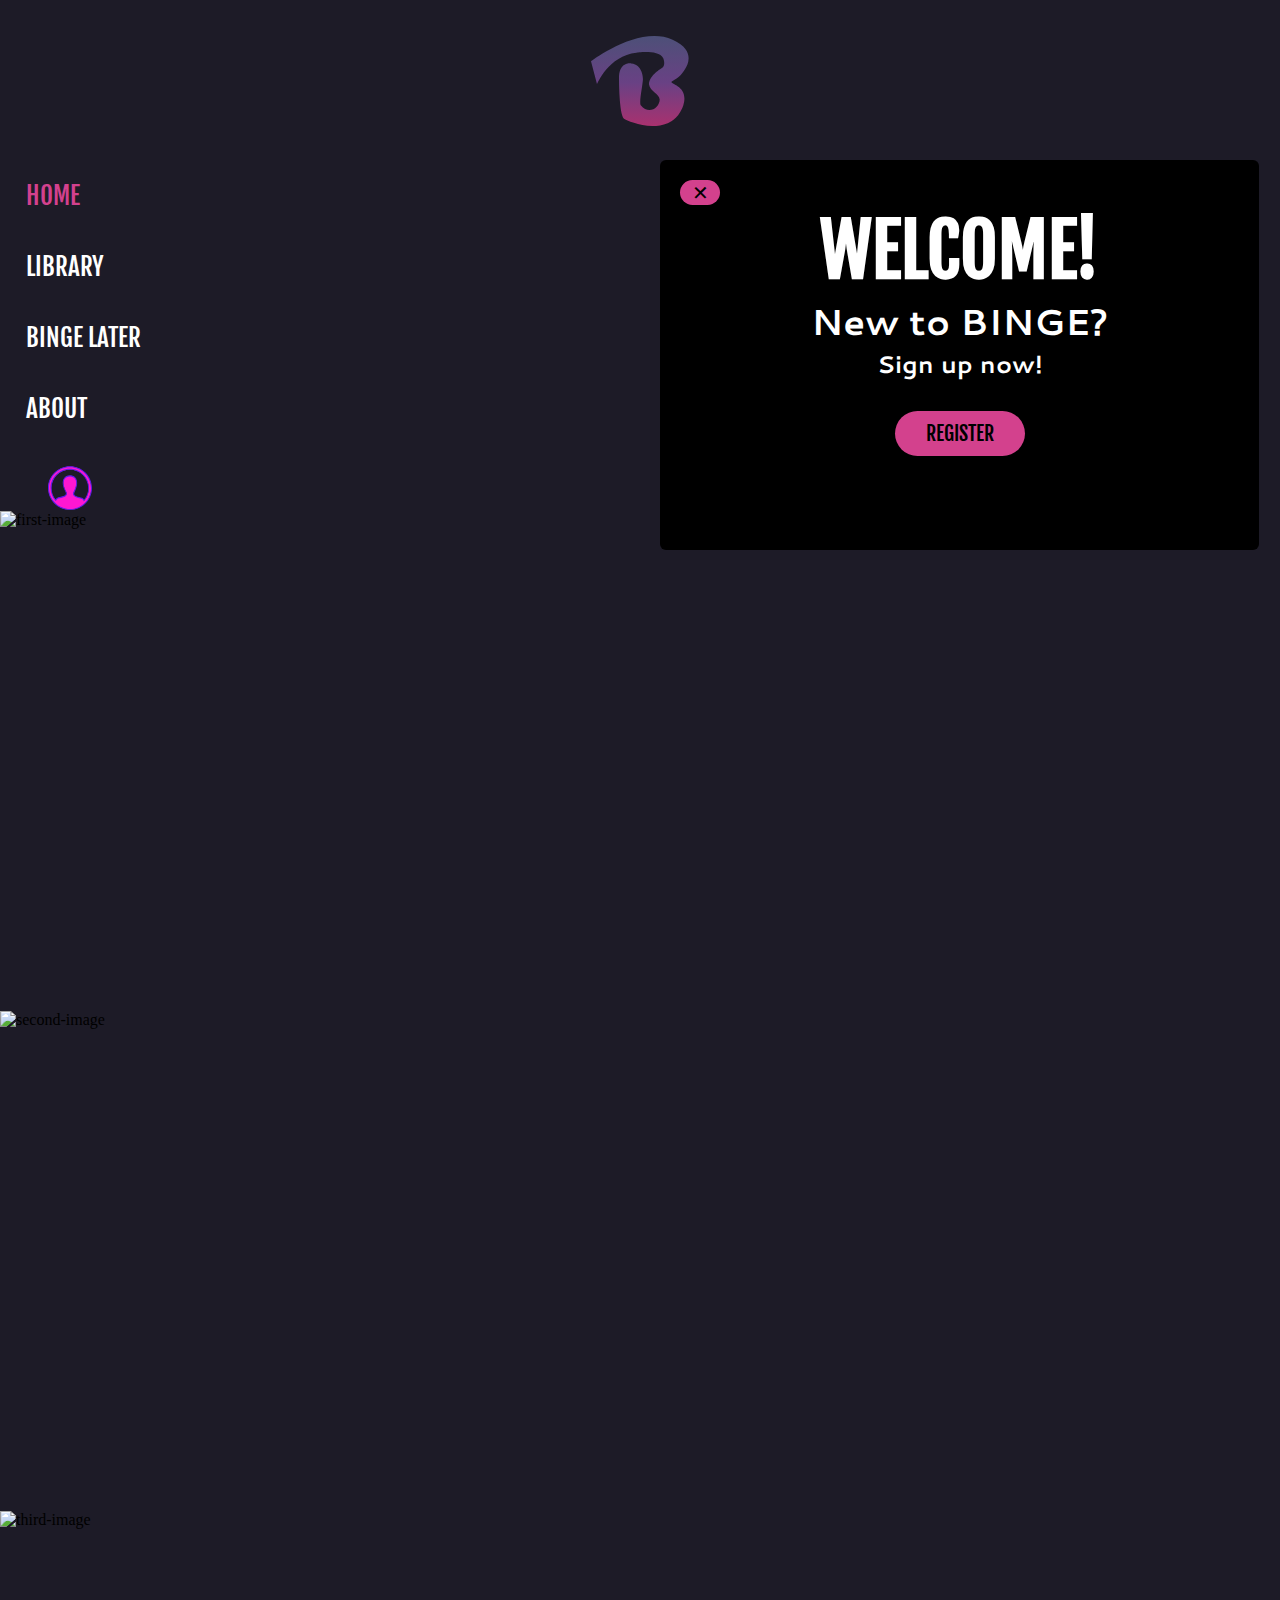
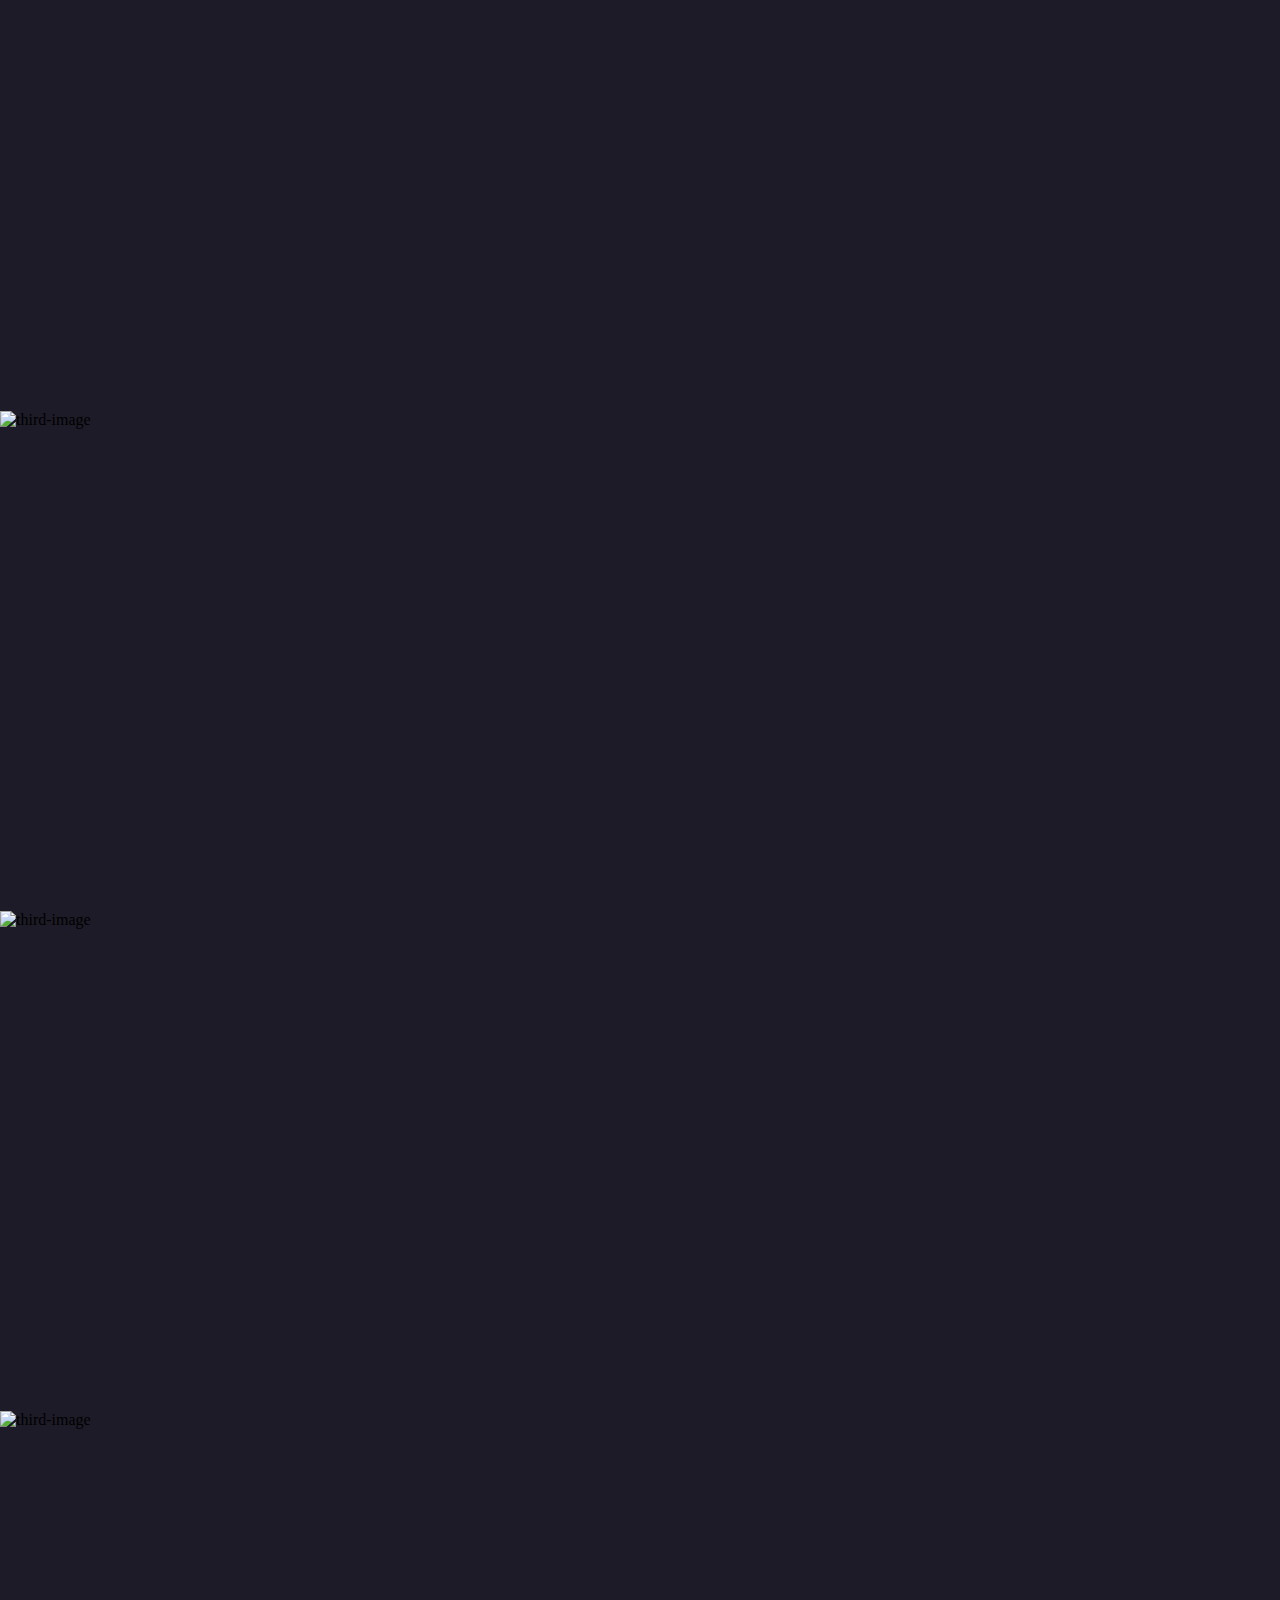
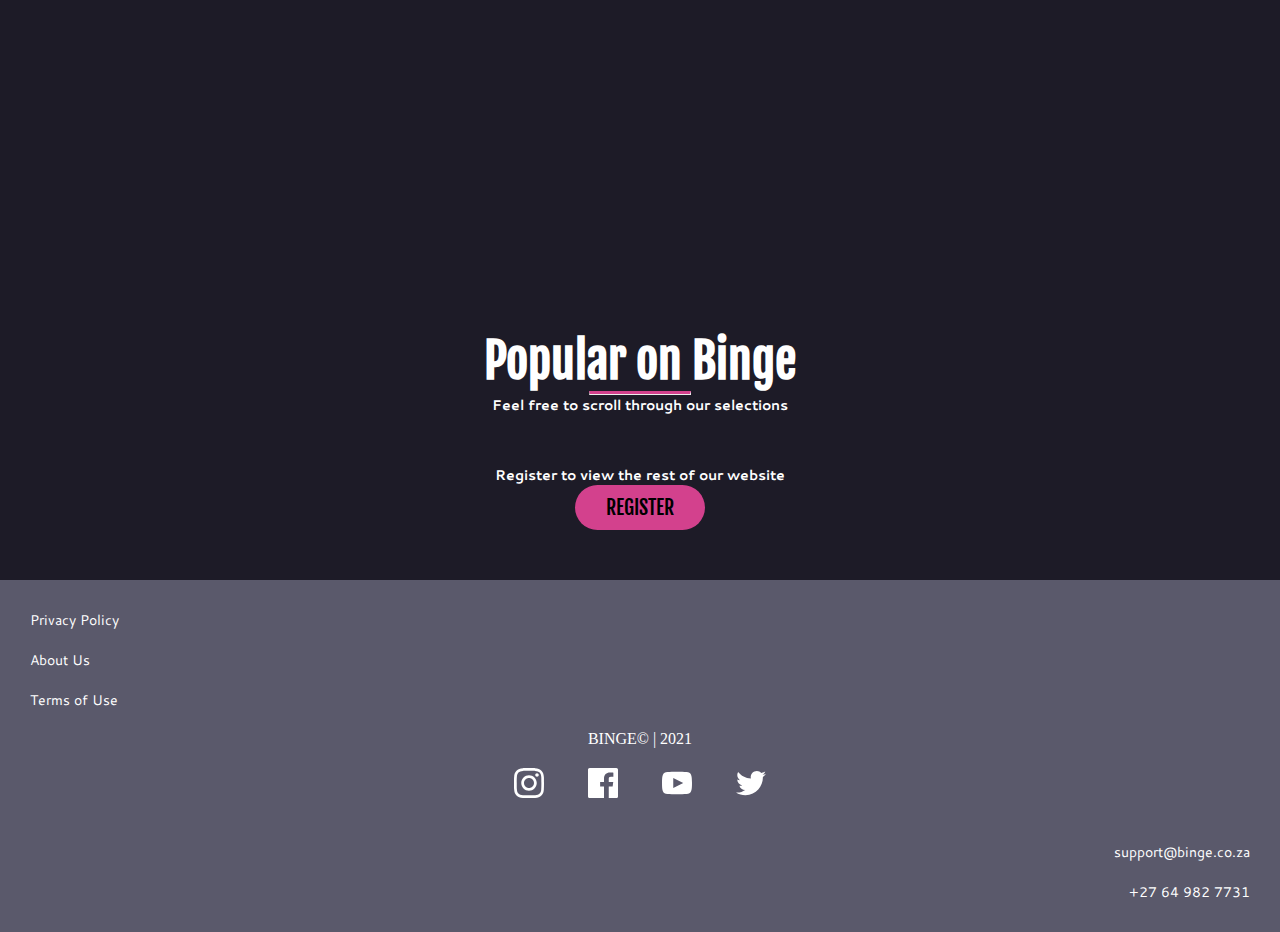
==== commit bdb8be96: "Added exit button on welcome msg div, added hovers on social + hovers on indiv page" ====
--- a/index.html
+++ b/index.html
@@ -38,6 +38,7 @@
     <link rel="preconnect" href="https://fonts.gstatic.com" crossorigin>
     <link href="https://fonts.googleapis.com/css2?family=Cantarell:wght@400;700&family=Fjalla+One&display=swap"
         rel="stylesheet">
+    <link rel="icon" href="assets/Binge-logo.svg">
 
 </head>
 
@@ -61,8 +62,7 @@
                 </div>
 
                 <div class="col-3 profile-group">
-                    <a href="pages/login-and-register.html"><img class="profile-icon" src="assets/icons/account.svg"
-                            alt="icon" height="70px"></a>
+                    <a href="pages/login-and-register.html"><img class="profile-icon" src="assets/icons/account.svg" alt="icon" height="70px"></a>
                 </div>
 
                 <img class="col-3 search" src="assets/icons/search.svg" alt="search" height="30px" height="70px">
@@ -165,9 +165,10 @@
 
         </div>
 
-        <div class="welcome-msg">
-
-            <h1>WELCOME!</h1>
+        <div class="welcome-msg ">
+
+            <button class="btn-exit">&#x2715</button>
+            <h1>WELCOME! </h1> 
             <h2>New to BINGE?</h2>
             <h4>Sign up now!</h4>
 
@@ -239,10 +240,10 @@
 
         <div class="col-4 socials">
             <p style="color: white;">BINGE© | 2021</p>
-            <img src="assets/icons/instagram.svg" alt="instagram" height="30px">
-            <img src="assets/icons/facebook.svg" alt="facebook" height="30px">
-            <img src="assets/icons/youtube.svg" alt="youtube" height="30px">
-            <img src="assets/icons/twitter.svg" alt="twitter" height="30px">
+            <a href="https://instagram.com"><img src="assets/icons/instagram.svg" class="instagram" alt="instagram" height="30px"></a>
+            <a href="https://facebook.com"><img src="assets/icons/facebook.svg" class="facebook" alt="facebook" height="30px"></a>
+            <a href="https://youtube.com"><img src="assets/icons/youtube.svg" class="youtube" alt="youtube" height="30px"></a>
+            <a href="https://twitter.com"><img src="assets/icons/twitter.svg" class="twitter" alt="twitter" height="30px"></a>
         </div>
 
         <div class="col-4 contact-info">
--- a/css/index.css
+++ b/css/index.css
@@ -3,6 +3,9 @@
     padding: 10px;
 }
 
+body{
+    user-select: none;
+}
 
 
 .nav-items{
@@ -38,12 +41,12 @@
     color: white;
     width: 559px;
     background-color: black;
-    height: 300px;
+    height: 350px;
     margin: 0 auto;
     border-radius: 6px;
-    position: fixed;
-    left: 650px;
-    bottom: 400px;
+    position: absolute;
+    left: 660px;
+    bottom: 350px;
     z-index: 999;
     
 }
@@ -278,6 +281,13 @@
     border-top: #D3418D;
 }
 
+.btn-exit{
+    text-align: center;
+    border-radius: 200px;
+    width: 40px;
+    background-color: #D3418D;
+    border: none;
+}
 
 /* Desktop @media query */
 @media only screen and (min-width: 1440px){
@@ -312,9 +322,9 @@
     .welcome-msg{
         height: 668px;
         width: 600px;
-        position: fixed;
-        left: 260px;
-        bottom: 400px;
+        position: absolute;
+        left: 10px;
+        bottom: 500px;
         padding: 60px;
     }
 
@@ -389,6 +399,9 @@
     .profile-group{
         text-align: right;
     }
+    .profile-group img{
+        cursor: pointer;
+    }
 
     .search{
         width: 30px;
@@ -462,8 +475,8 @@
 
     .welcome-msg{
         width: 300px;
-        position: fixed;
-        left: 60px;
+        position: absolute;
+        left: 30px;
         top: 100px;
         padding: 30px;
     }
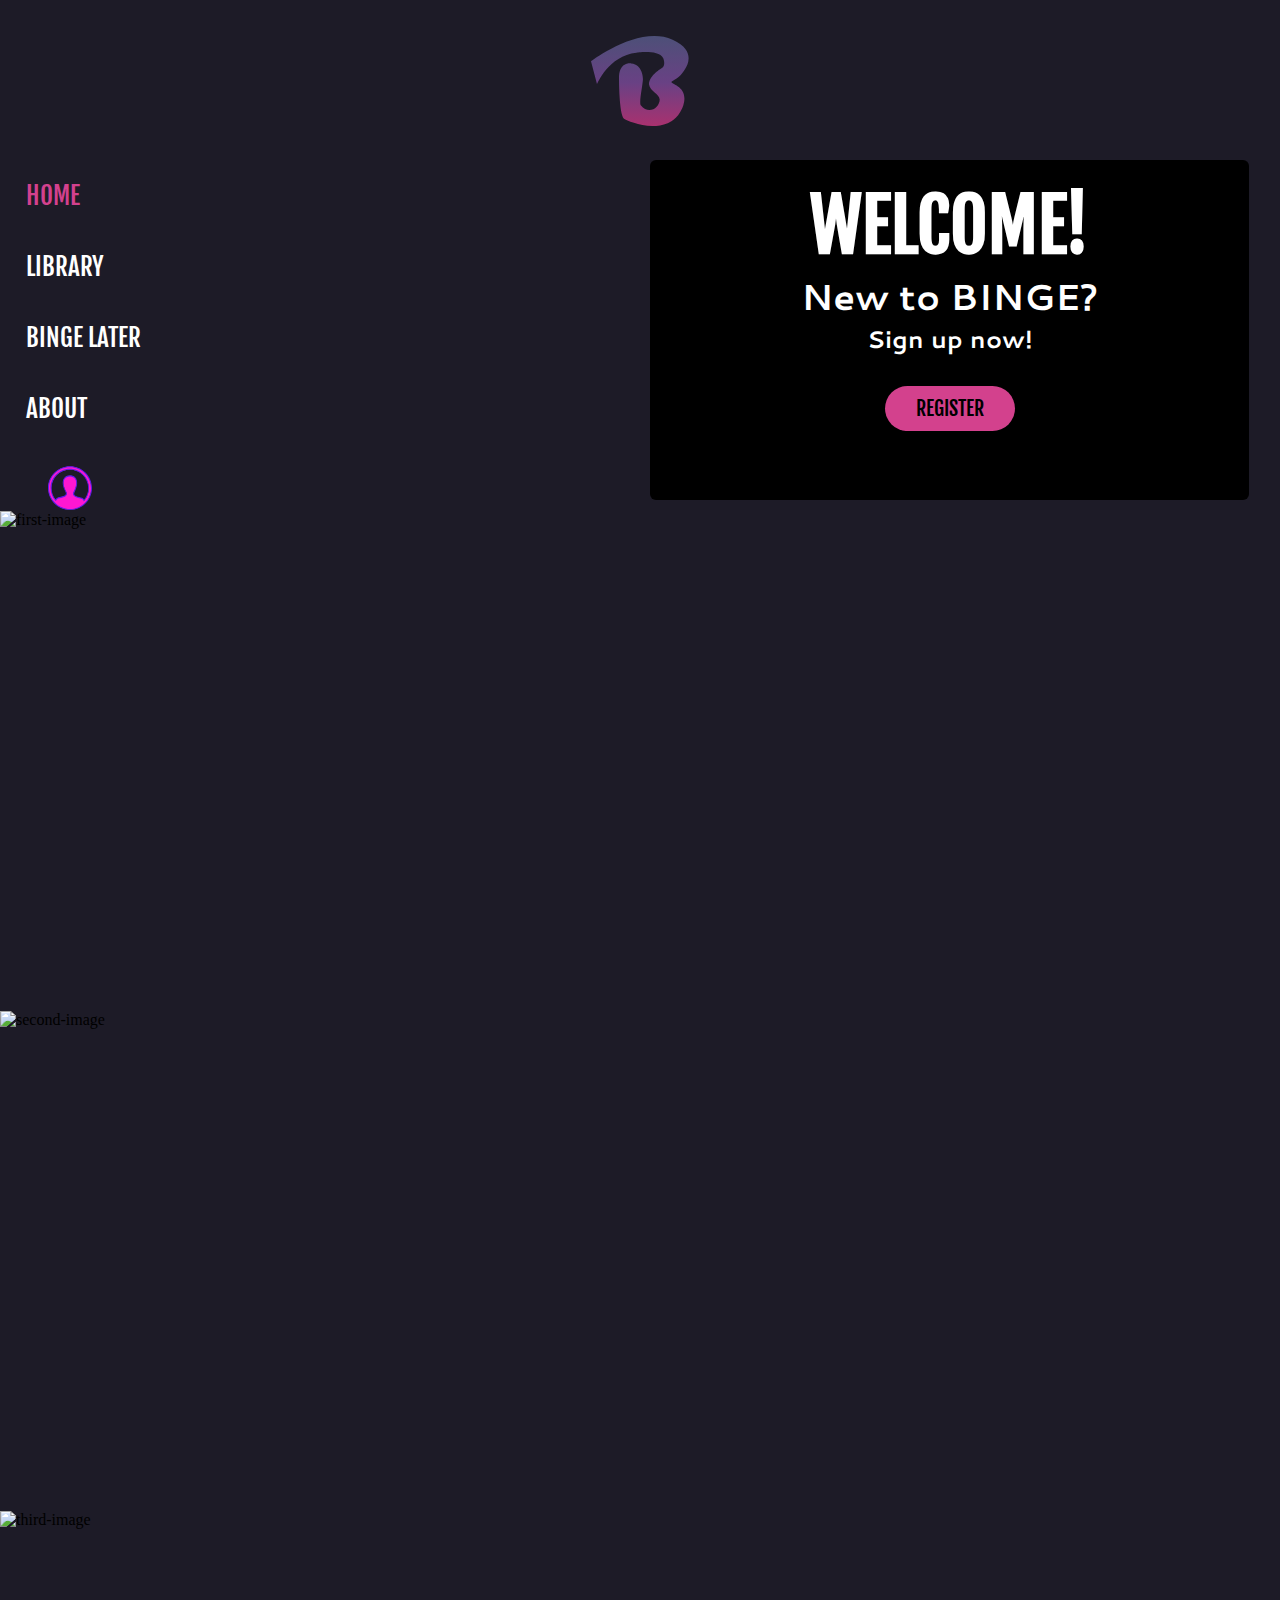
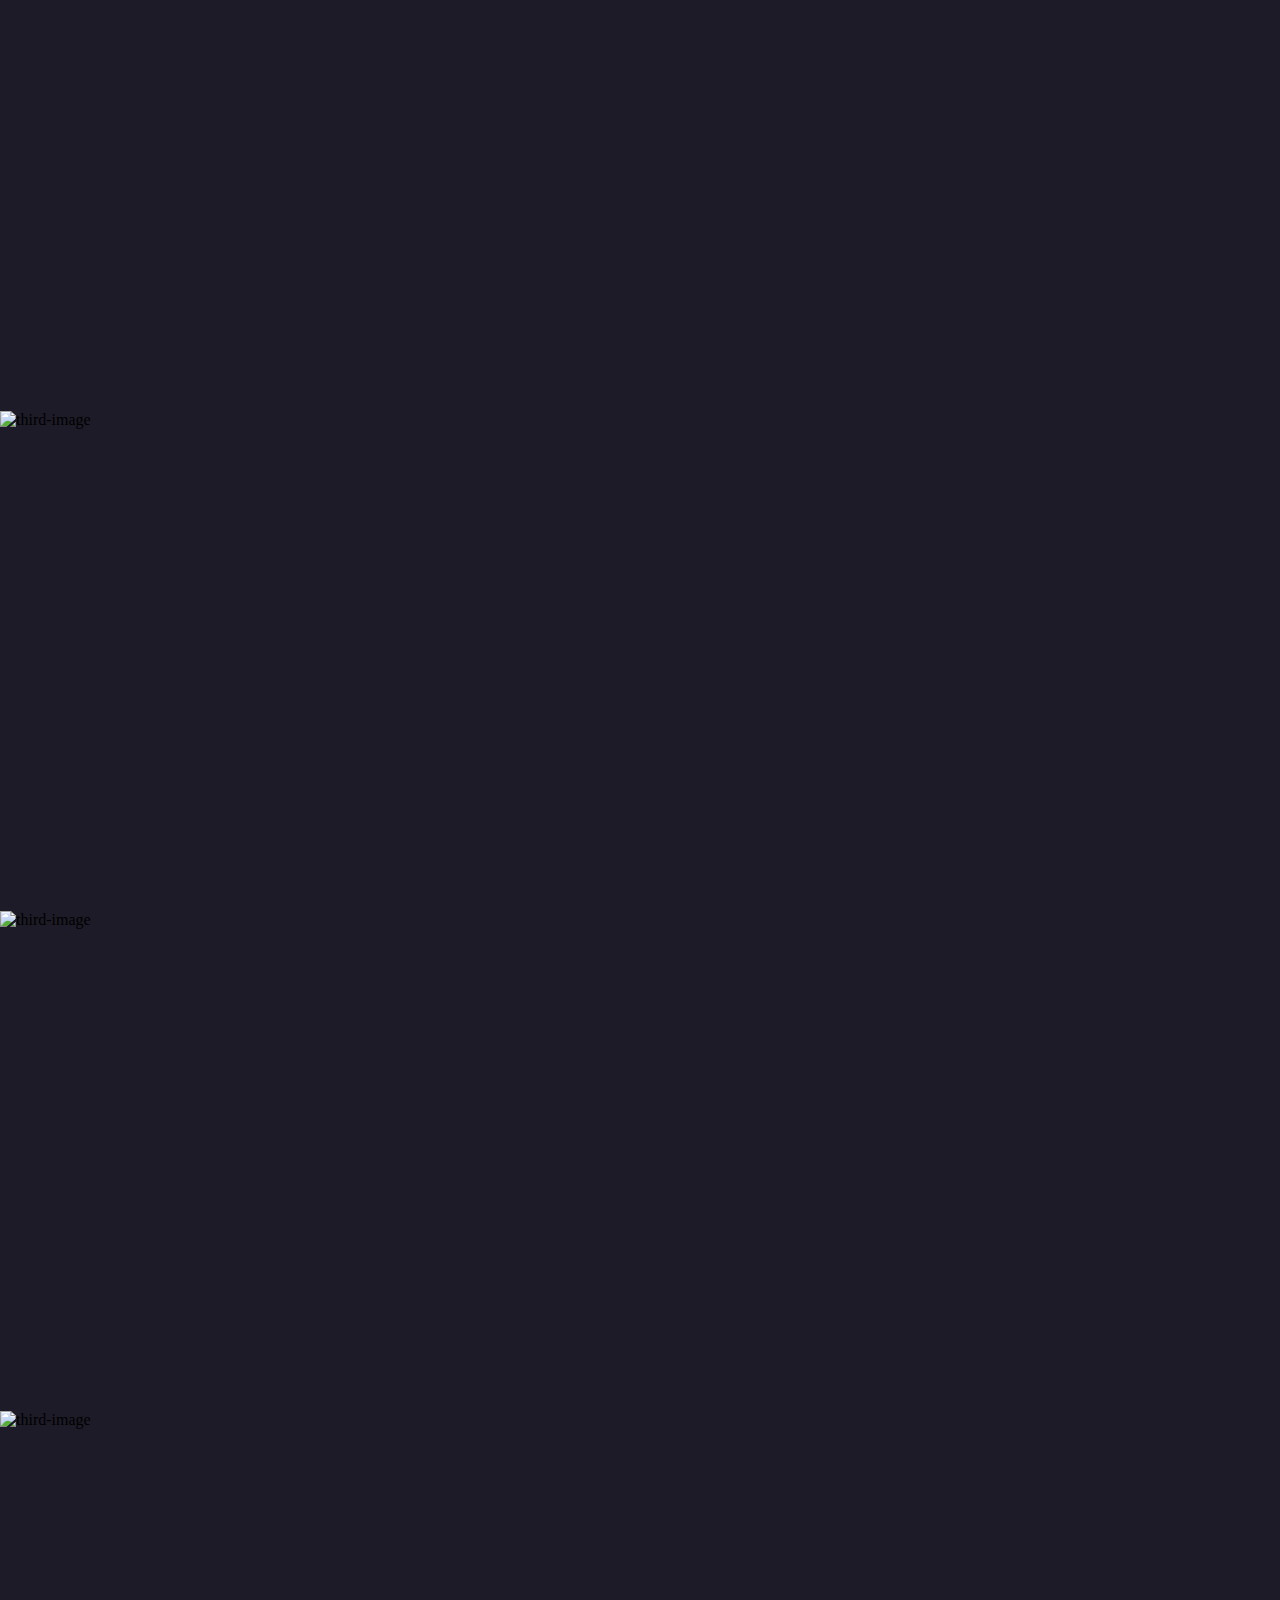
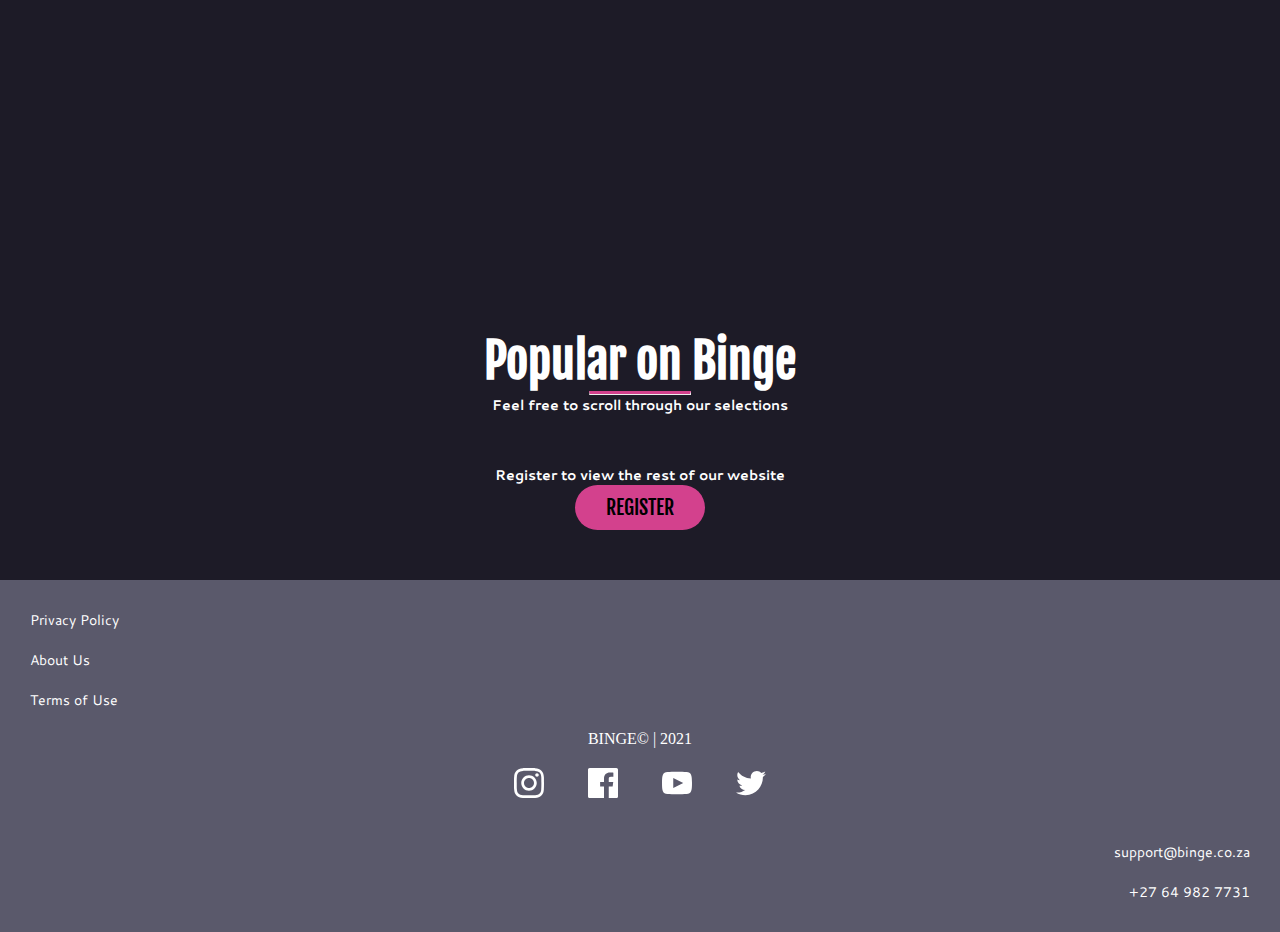
==== commit b950c4fc: "Refined ft authentication and @media" ====
--- a/index.html
+++ b/index.html
@@ -38,7 +38,6 @@
     <link rel="preconnect" href="https://fonts.gstatic.com" crossorigin>
     <link href="https://fonts.googleapis.com/css2?family=Cantarell:wght@400;700&family=Fjalla+One&display=swap"
         rel="stylesheet">
-    <link rel="icon" href="assets/Binge-logo.svg">
 
 </head>
 
@@ -62,7 +61,7 @@
                 </div>
 
                 <div class="col-3 profile-group">
-                    <a href="pages/login-and-register.html"><img class="profile-icon" src="assets/icons/account.svg" alt="icon" height="70px"></a>
+                    <a href="pages/login-and-register.html"><h7 class="hamnav-text">LOG IN</h7></a>
                 </div>
 
                 <img class="col-3 search" src="assets/icons/search.svg" alt="search" height="30px" height="70px">
@@ -85,11 +84,15 @@
                     <a href="pages/watch-later.html">
                         <li>BINGE LATER</li>
                     </a>
+                    <hr>
+                    <a href="pages/login-and-register.html">
+                        <li class="ham-text">LOG IN</li>
+                    </a>
                 </ul>
 
             </div>
 
-
+            
 
         </div>
 
@@ -115,7 +118,7 @@
 
             <!--Account Name to be Called to LOG REG pg+js - Marco + Shanre 17:51-->
             <div class="col-md-1 col-lg-1 col-xxl-1 profile-group navSection navSectionIcon">
-                <img class="profile-icon" src="../assets/icons/account.svg" alt="icon" height="48px">
+               <a href="pages/login-and-register.html"> <img class="profile-icon" src="../assets/icons/account.svg" alt="icon" height="48px"></a>
                 <p class="acc-name" style="color: white; text-align: left;">LOG IN</p> <!--gave this a class to be called in js-->
                
             </div>
@@ -165,10 +168,9 @@
 
         </div>
 
-        <div class="welcome-msg ">
-
-            <button class="btn-exit">&#x2715</button>
-            <h1>WELCOME! </h1> 
+        <div class="welcome-msg">
+
+            <h1>WELCOME!</h1>
             <h2>New to BINGE?</h2>
             <h4>Sign up now!</h4>
 
@@ -240,10 +242,10 @@
 
         <div class="col-4 socials">
             <p style="color: white;">BINGE© | 2021</p>
-            <a href="https://instagram.com"><img src="assets/icons/instagram.svg" class="instagram" alt="instagram" height="30px"></a>
-            <a href="https://facebook.com"><img src="assets/icons/facebook.svg" class="facebook" alt="facebook" height="30px"></a>
-            <a href="https://youtube.com"><img src="assets/icons/youtube.svg" class="youtube" alt="youtube" height="30px"></a>
-            <a href="https://twitter.com"><img src="assets/icons/twitter.svg" class="twitter" alt="twitter" height="30px"></a>
+            <img src="assets/icons/instagram.svg" alt="instagram" height="30px">
+            <img src="assets/icons/facebook.svg" alt="facebook" height="30px">
+            <img src="assets/icons/youtube.svg" alt="youtube" height="30px">
+            <img src="assets/icons/twitter.svg" alt="twitter" height="30px">
         </div>
 
         <div class="col-4 contact-info">
--- a/css/index.css
+++ b/css/index.css
@@ -3,9 +3,6 @@
     padding: 10px;
 }
 
-body{
-    user-select: none;
-}
 
 
 .nav-items{
@@ -41,12 +38,12 @@
     color: white;
     width: 559px;
     background-color: black;
-    height: 350px;
+    height: 300px;
     margin: 0 auto;
     border-radius: 6px;
-    position: absolute;
-    left: 660px;
-    bottom: 350px;
+    position: fixed;
+    left: 650px;
+    bottom: 400px;
     z-index: 999;
     
 }
@@ -281,13 +278,6 @@
     border-top: #D3418D;
 }
 
-.btn-exit{
-    text-align: center;
-    border-radius: 200px;
-    width: 40px;
-    background-color: #D3418D;
-    border: none;
-}
 
 /* Desktop @media query */
 @media only screen and (min-width: 1440px){
@@ -322,9 +312,9 @@
     .welcome-msg{
         height: 668px;
         width: 600px;
-        position: absolute;
-        left: 10px;
-        bottom: 500px;
+        position: fixed;
+        left: 260px;
+        bottom: 400px;
         padding: 60px;
     }
 
@@ -390,7 +380,10 @@
         margin-right: 0;
         
     }
-
+    /*added class, Corrected @media for .binge-logo -shanre*/
+.binge-logo{
+    margin-left: 60%;
+}
     .profile-icon{
         height: 30px;
         width: 30px;
@@ -399,12 +392,10 @@
     .profile-group{
         text-align: right;
     }
-    .profile-group img{
-        cursor: pointer;
-    }
-
+/*Corrected @media for .search - logo centered -shanre*/
     .search{
         width: 30px;
+        margin-right: 18%;
     }
     
 
@@ -412,7 +403,9 @@
 
 /* Mobile @media query */
 @media only screen and (max-width: 667px){
-
+.logout-btn{
+   align: center;
+}
     .header-img{
         width: 100%;
         height: 300px;
@@ -471,12 +464,13 @@
 
     .search{
         width: 30px;
+        margin-right: 8%;
     }
 
     .welcome-msg{
         width: 300px;
-        position: absolute;
-        left: 30px;
+        position: fixed;
+        left: 60px;
         top: 100px;
         padding: 30px;
     }
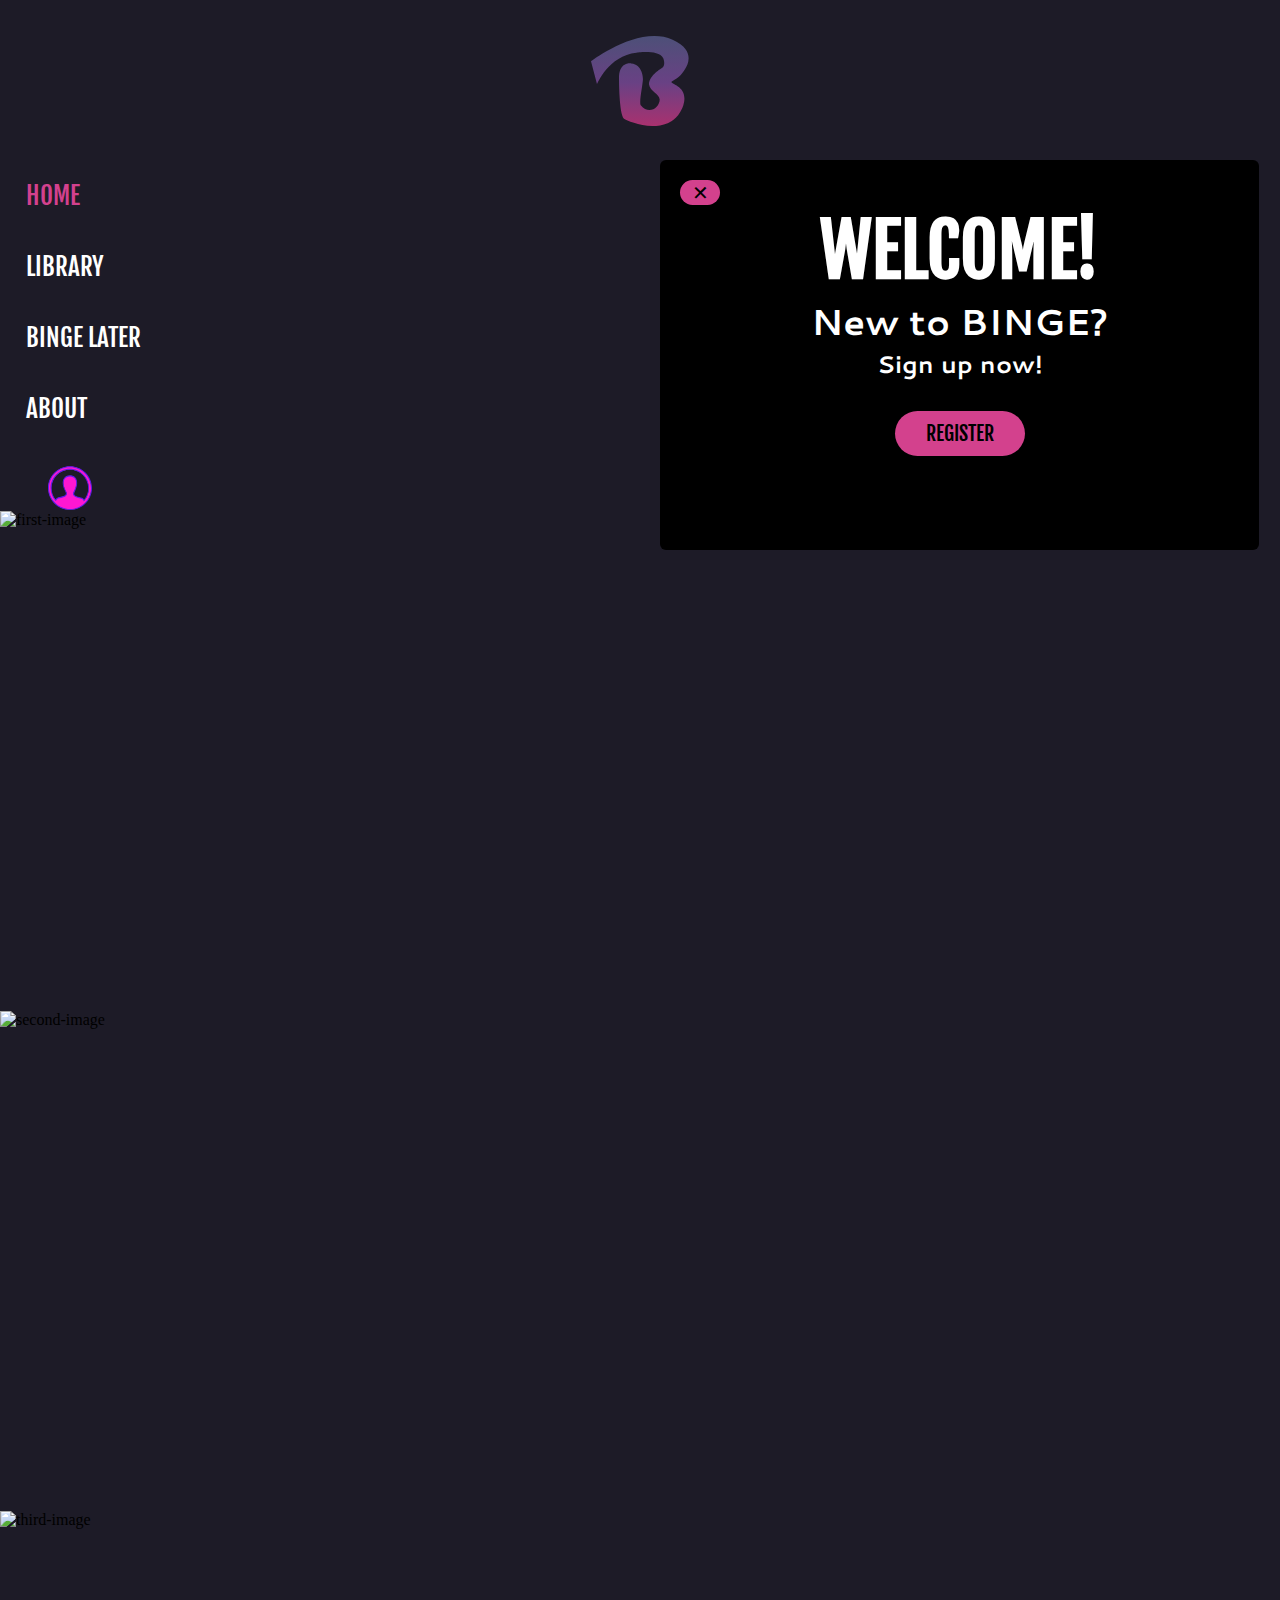
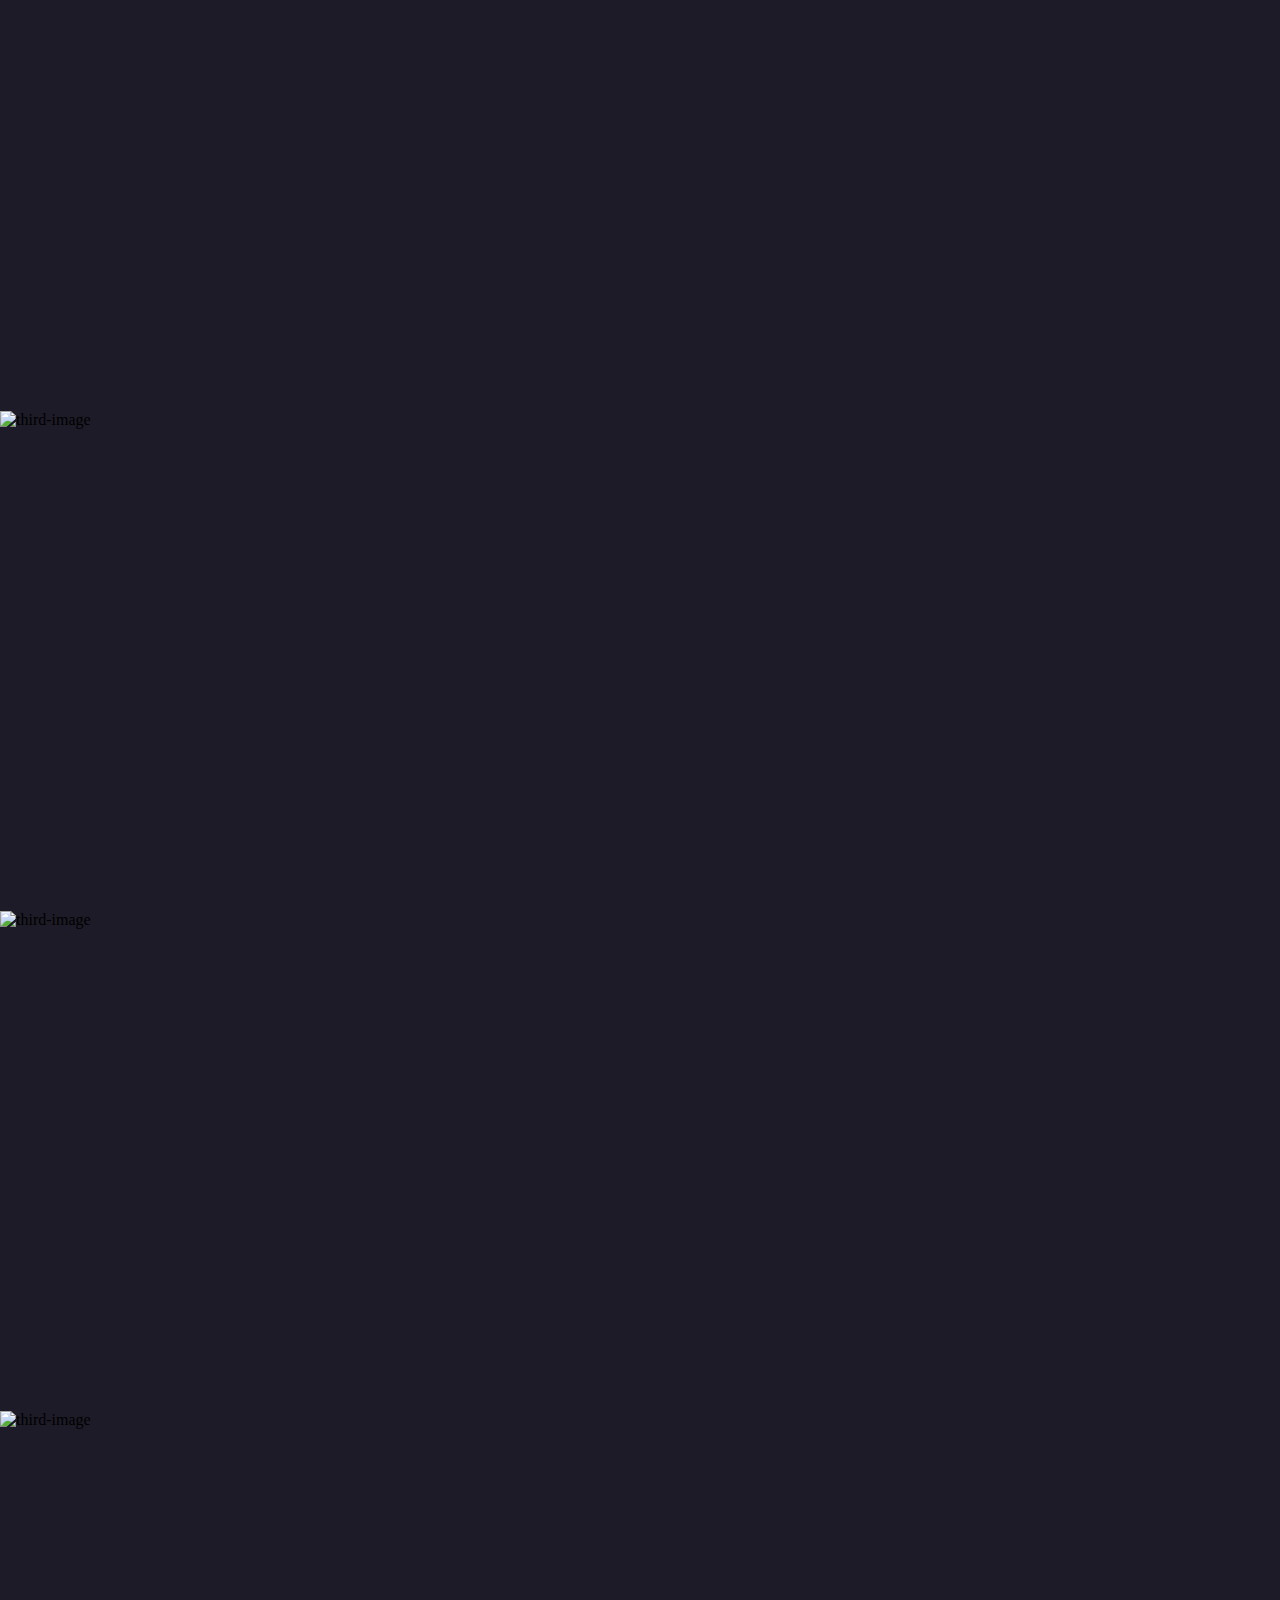
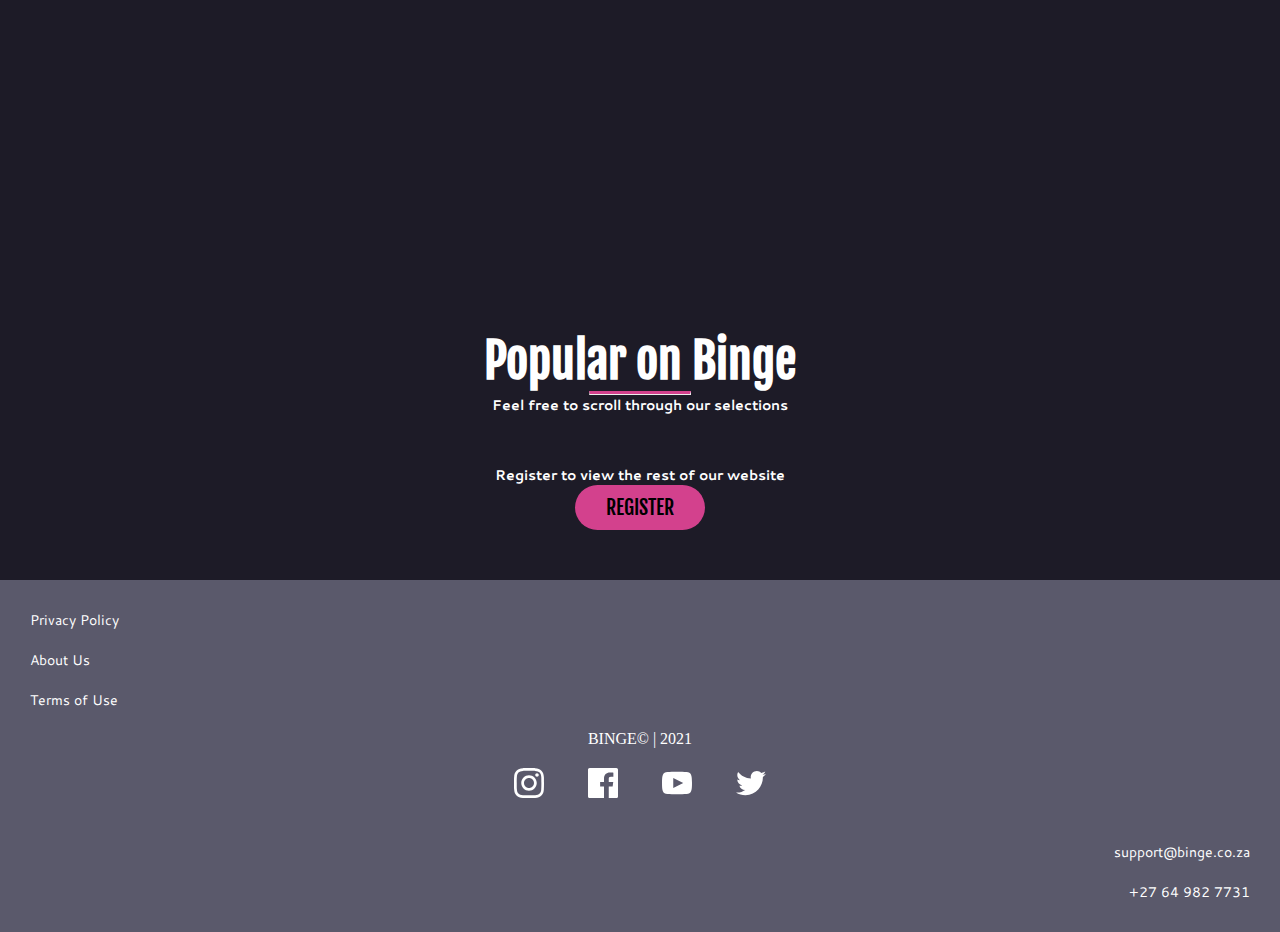
==== commit f0c74408: "Merge branch 'main' of https://github.com/WiaanDuvenhage-200307/BINGE" ====
--- a/index.html
+++ b/index.html
@@ -38,6 +38,7 @@
     <link rel="preconnect" href="https://fonts.gstatic.com" crossorigin>
     <link href="https://fonts.googleapis.com/css2?family=Cantarell:wght@400;700&family=Fjalla+One&display=swap"
         rel="stylesheet">
+    <link rel="icon" href="assets/Binge-logo.svg">
 
 </head>
 
@@ -62,6 +63,7 @@
 
                 <div class="col-3 profile-group">
                     <a href="pages/login-and-register.html"><h7 class="hamnav-text">LOG IN</h7></a>
+                    <a href="pages/login-and-register.html"><img class="profile-icon" src="assets/icons/account.svg" alt="icon" height="70px"></a>
                 </div>
 
                 <img class="col-3 search" src="assets/icons/search.svg" alt="search" height="30px" height="70px">
@@ -168,9 +170,10 @@
 
         </div>
 
-        <div class="welcome-msg">
-
-            <h1>WELCOME!</h1>
+        <div class="welcome-msg ">
+
+            <button class="btn-exit">&#x2715</button>
+            <h1>WELCOME! </h1> 
             <h2>New to BINGE?</h2>
             <h4>Sign up now!</h4>
 
@@ -242,10 +245,10 @@
 
         <div class="col-4 socials">
             <p style="color: white;">BINGE© | 2021</p>
-            <img src="assets/icons/instagram.svg" alt="instagram" height="30px">
-            <img src="assets/icons/facebook.svg" alt="facebook" height="30px">
-            <img src="assets/icons/youtube.svg" alt="youtube" height="30px">
-            <img src="assets/icons/twitter.svg" alt="twitter" height="30px">
+            <a href="https://instagram.com"><img src="assets/icons/instagram.svg" class="instagram" alt="instagram" height="30px"></a>
+            <a href="https://facebook.com"><img src="assets/icons/facebook.svg" class="facebook" alt="facebook" height="30px"></a>
+            <a href="https://youtube.com"><img src="assets/icons/youtube.svg" class="youtube" alt="youtube" height="30px"></a>
+            <a href="https://twitter.com"><img src="assets/icons/twitter.svg" class="twitter" alt="twitter" height="30px"></a>
         </div>
 
         <div class="col-4 contact-info">
--- a/css/index.css
+++ b/css/index.css
@@ -3,6 +3,9 @@
     padding: 10px;
 }
 
+body{
+    user-select: none;
+}
 
 
 .nav-items{
@@ -38,12 +41,12 @@
     color: white;
     width: 559px;
     background-color: black;
-    height: 300px;
+    height: 350px;
     margin: 0 auto;
     border-radius: 6px;
-    position: fixed;
-    left: 650px;
-    bottom: 400px;
+    position: absolute;
+    left: 660px;
+    bottom: 350px;
     z-index: 999;
     
 }
@@ -278,6 +281,13 @@
     border-top: #D3418D;
 }
 
+.btn-exit{
+    text-align: center;
+    border-radius: 200px;
+    width: 40px;
+    background-color: #D3418D;
+    border: none;
+}
 
 /* Desktop @media query */
 @media only screen and (min-width: 1440px){
@@ -312,9 +322,9 @@
     .welcome-msg{
         height: 668px;
         width: 600px;
-        position: fixed;
-        left: 260px;
-        bottom: 400px;
+        position: absolute;
+        left: 10px;
+        bottom: 500px;
         padding: 60px;
     }
 
@@ -392,7 +402,10 @@
     .profile-group{
         text-align: right;
     }
-/*Corrected @media for .search - logo centered -shanre*/
+    .profile-group img{
+        cursor: pointer;
+    }
+
     .search{
         width: 30px;
         margin-right: 18%;
@@ -469,8 +482,8 @@
 
     .welcome-msg{
         width: 300px;
-        position: fixed;
-        left: 60px;
+        position: absolute;
+        left: 30px;
         top: 100px;
         padding: 30px;
     }
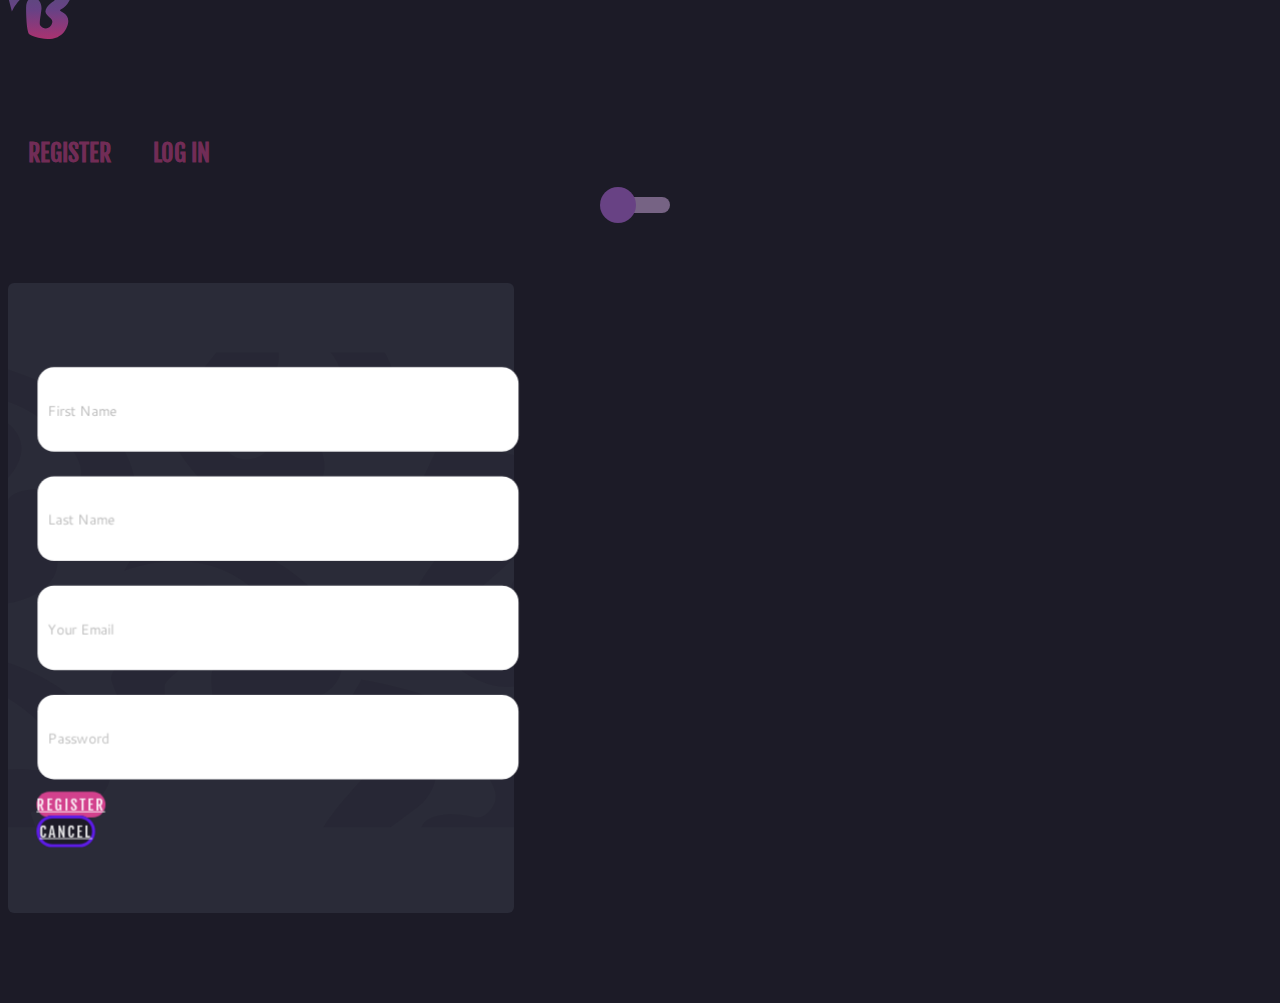
==== commit 4bc6e0f9: "***INDEX.html swapped to Log-and-register.html" ====
--- a/index.html
+++ b/index.html
@@ -1,5 +1,3 @@
-<!-- Wiaan Duvenhage #200307 -->
-
 <!DOCTYPE html>
 <html lang="en">
 
@@ -9,269 +7,144 @@
     <meta name="viewport" content="width=device-width, initial-scale=1.0">
 
     <!-- Your Metadata -->
-    <meta name="author" content="Wiaan Duvenhage">
+    <meta name="author" content="Shanre Scheepers MArco vd Merwe">
     <meta name="lecturer" content="Mike Maynard">
-    <meta name="studentnumber" content="200307">
+    <meta name="studentnumber" content="21100387">
     <meta name="assignment" content="DV100_T4_root">
     <meta name="subject" content="DV100_T4">
     <meta name="class" content="2">
 
-
+    <title>LOGIN & REGISTER</title>
     <title>BINGE©</title>
 
-    <!-- Bootstrap CDN -->
+    <!--Shanre Scheepers-->
     <link rel="stylesheet" href="https://cdn.jsdelivr.net/npm/bootstrap@5.1.1/dist/css/bootstrap.min.css"
         integrity="sha384-F3w7mX95PdgyTmZZMECAngseQB83DfGTowi0iMjiWaeVhAn4FJkqJByhZMI3AhiU" crossorigin="anonymous">
-    <script src="https://cdn.jsdelivr.net/npm/bootstrap@5.1.3/dist/js/bootstrap.min.js"
-        integrity="sha384-QJHtvGhmr9XOIpI6YVutG+2QOK9T+ZnN4kzFN1RtK3zEFEIsxhlmWl5/YESvpZ13"
-        crossorigin="anonymous"></script>
-
-    <!-- jQuery CDN -->
-    <script src="https://ajax.googleapis.com/ajax/libs/jquery/3.6.0/jquery.min.js"></script>
-    <!-- CSS -->
-
-    <link rel="stylesheet" href="css/main.css">
-    <link rel="stylesheet" href="css/index.css" />
-
-    <!-- Fonts -->
+    <!--BS-->
+    <link rel="stylesheet" href="css/login-and-register.css">
+    <!--CSS-->
+    <script src="js/login-and-register.js"></script>
+    <!--JS-->
+    <script src="https://ajax.googleapis.com/ajax/libs/jquery/3.6.0/jquery.min.js"></script><!-- jQuery CDN -->
+   
+    <link rel="stylesheet" href="https://unicons.iconscout.com/release/v4.0.0/css/line.css">
+    <!--iconscout link-->
+    <link rel="preconnect" href="https://fonts.googleapis.com">
+    <link rel="preconnect" href="https://fonts.gstatic.com" crossorigin>
+    <!--FONTS-->
+    <link href="https://fonts.googleapis.com/css2?family=Cantarell&family=Fjalla+One&display=swap" rel="stylesheet">
+    <!--FONTS-->
     <link rel="preconnect" href="https://fonts.googleapis.com">
     <link rel="preconnect" href="https://fonts.gstatic.com" crossorigin>
     <link href="https://fonts.googleapis.com/css2?family=Cantarell:wght@400;700&family=Fjalla+One&display=swap"
         rel="stylesheet">
-    <link rel="icon" href="assets/Binge-logo.svg">
+        <link rel="icon" href="assets/Binge-logo.svg">
 
 </head>
 
 <body>
 
+    <div class="section">
+        <div class="container">
+            <div class="row full-height justify-content-center">
+                <div class="col-sm-12 text-center align-self-center py-5">
+                    <div class="section pb-5 pt-5 pt-sm-2 text-center">
 
-    <header>
+                        <a href="pages/login-and-register.html"><img src="assets/binge-logo-sm.svg" class="binge-logo"></a>
+                        
+                        <h6 class="md-0 pb-3"> <!-- pb is shorthand Bootstrap for padding -->
+                            <span class="regSpan">REGISTER</span>
+                            <span class="logSpan">LOG IN</span>
+                        </h6>
+                        <input class="checkbox" type="checkbox" id="reg-log" name="reg-log" />
+                        <label for="reg-log"></label>
+
+                        <div class="col-md-6 col-lg-6 card-3d-wrap mx-auto">
+                            <div class="card-3d-wrapper">
+                                <div class="card-front">
+                                    <div class="center-wrap">
+                                        <div class="section text-center">
+                                            <!-- <h4 class="pb-3">REGISTER</h4> -->
+                                            
+                                            <div class="form-group">
+                                                <input class="firstname" type="text" placeholder="First Name" id="fname" name="fname"
+                                                     required><br>
+
+                                                <input class="lastname" type="text" placeholder="Last Name" id="lname" name="lname"
+                                                 required><br>
+                                                <input class="email" type="email" placeholder="Your Email" id="email"
+                                                    name="email"   required><br>
+                                                <input class="psw" type="password" placeholder="Password"
+                                                    pattern="(?=.*\d)(?=.*[a-z])(?=.*[A-Z]).{8,}"
+                                                    title="Your Password must be at least 8 characters long, containing digits, lowercase and uppercase characters"
+                                                    required><br>
+                                                <!-- This code says the input needed = password with digit, lower and uppercase 8+ characters long -->
+                                                <!--Form Name Email Password Input Fields-->
+                                                <a href="pages/login-and-register.html" class="btn prim mt-4" style="padding-block: 3px;">REGISTER</a>
+                                                <div class="message"></div>
+                                                <a href="#" class="btn sec mt-4" style="padding-block: 3px;">CANCEL</a>
+                                                <div class="message"></div>
+                                            </div>
+                                        </div>
+                                    </div>
+                                </div>
+
+                                <div class="card-back">
+                                    <div class="center-wrap">
+                                        <div class="section text-center">
+                                            <!-- <h4 class="md-4 pb-3">LOG IN</h4> -->
+                                            <form>
+                                                <div class="form-group">
+                                                
+                                                <div class="form-group mt-2">
+                                                    <input type="text" name="logname" class="form-style logname" placeholder="Full Name" id="logname" autocomplete="off" autofocus ><br>
+                                                    <input class="form-style logemail" type="email" placeholder="Your Email" id="email"
+                                                        name="email" required><br>
+
+                                                    <input class="form-style pswlog" type="password" placeholder="Your Password"
+                                                        pattern="(?=.*\d)(?=.*[a-z])(?=.*[A-Z]).{8,}"
+                                                        title="Your Password must be at least 8 characters long, containing digits, lowercase and uppercase characters"
+                                                        required name="logpass">
+                                                </div>
+                                            </form>
+                                        </div>
+                                        <div class="btn mt-4 prim log-in-btn">LOG IN</div>
+                                            
+                                        
+                                        <div class="message"></div>
+                                    </div>
+                                </div>
+                            </div>
+
+                        </div>
+                    </div>
+                </div>
+            </div>
+        </div>
+    </div>
+    </div>
 
 
 
-        <div class="hamburger-nav">
+    </div>
+    </div>
+</body>
+</html>
 
-            <div class="navbar navbar-dark">
-
-                <button class="navbar-toggler col-3" type="button" data-bs-toggle="collapse"
-                    data-bs-target=".hamburger-items" aria-controls="hamburger-items" aria-expanded="false"
-                    aria-label="Toggle Navigation"><span class="navbar-toggler-icon"></span></button>
-
-                <div class="col-3 logo ">
-                    <img class="binge-logo" src="/assets/binge-logo-sm.svg" alt="logo" height="70px">
-                </div>
-
-                <div class="col-3 profile-group">
-                    <a href="pages/login-and-register.html"><h7 class="hamnav-text">LOG IN</h7></a>
-                    <a href="pages/login-and-register.html"><img class="profile-icon" src="assets/icons/account.svg" alt="icon" height="70px"></a>
-                </div>
-
-                <img class="col-3 search" src="assets/icons/search.svg" alt="search" height="30px" height="70px">
-
-            </div>
-
-            <div class="hamburger-items">
-
-                <ul>
-                    <a href="#">
-                        <li>HOME</li>
-                    </a>
-                    <hr>
-                    <a href="pages/movie-library.html">
-                        <li>LIBRARY</li>
-                    </a>
-                    <hr>
-                    <li>ABOUT</li>
-                    <hr>
-                    <a href="pages/watch-later.html">
-                        <li>BINGE LATER</li>
-                    </a>
-                    <hr>
-                    <a href="pages/login-and-register.html">
-                        <li class="ham-text">LOG IN</li>
-                    </a>
-                </ul>
-
-            </div>
-
-            
-
-        </div>
-
-
-        <div class="nav-bar watchlater row">
-
-            <div class="col-md-1 col-lg-1 col-xxl-1 logo navSection">
-                <a href="../index.html"><img src="../assets/Logo.svg" alt="logo" height="90px"></a>
-            </div>
-
-            <div class="col-md-2 col-lg-2 col-xxl-2 navSection navSectionTxt"><a href="/index.html">
-                    <h7 style="color: #D3418D;">HOME</h7>
-                </a></div>
-            <div class="col-md-2 col-lg-1 col-xxl-2 navSection navSectionTxt"><a href="/pages/movie-library.html">
-                    <h7>LIBRARY</h7>
-                </a></div>
-            <div class="col-md-2 col-lg-2 col-xxl-2 navSection navSectionTxt"><a href="/pages/watch-later.html">
-                    <h7>BINGE LATER</h7>
-                </a></div>
-            <div class="col-md-2 col-lg-2 col-xxl-2 navSection navSectionTxt"><a href="/pages/about.html">
-                    <h7>ABOUT</h7>
-                </a></div>
-
-            <!--Account Name to be Called to LOG REG pg+js - Marco + Shanre 17:51-->
-            <div class="col-md-1 col-lg-1 col-xxl-1 profile-group navSection navSectionIcon">
-               <a href="pages/login-and-register.html"> <img class="profile-icon" src="../assets/icons/account.svg" alt="icon" height="48px"></a>
-                <p class="acc-name" style="color: white; text-align: left;">LOG IN</p> <!--gave this a class to be called in js-->
-               
-            </div>
-
-            <!-- <div class="col-md-2 col-lg-2 col-xxl-2 search-bar navSection navSectionIcon">
-                <h2>Search...</h2>
-                <img src="../assets/icons/search.svg" alt="surch" style="width: 40px; float: right; margin-top: -40px;">
-            </div> -->
-
-        </div>
-        <!--Nav Bar for Desktop-->
-
-
-
-        <div id="carousel-block" class="slide carousel-fade" data-bs-ride="carousel">
-            <div class="carousel-inner">
-                <div class="carousel-item active" data-bs-interval="3000">
-                    <img src="https://image.tmdb.org/t/p/original/2351A6j2YJjuKstEyZl9uObpMrm.jpg" class="d-block w-100"
-                        alt="first-image">
-                </div>
-
-                <div class="carousel-item" data-bs-interval="3000">
-                    <img src="https://image.tmdb.org/t/p/original/kf456ZqeC45XTvo6W9pW5clYKfQ.jpg" class="d-block w-100"
-                        alt="second-image">
-                </div>
-
-                <div class="carousel-item" data-bs-interval="3000">
-                    <img src="https://image.tmdb.org/t/p/original/kzIiKLccwuzD3qD5OHFyPIkiqEw.jpg" class="d-block w-100"
-                        alt="third-image">
-                </div>
-
-                <div class="carousel-item" data-bs-interval="3000">
-                    <img src="https://image.tmdb.org/t/p/original/uEWCi9fc89m9qS5SNshlvxkSsLJ.jpg" class="d-block w-100"
-                        alt="third-image">
-                </div>
-
-                <div class="carousel-item" data-bs-interval="3000">
-                    <img src="https://image.tmdb.org/t/p/original/fy8bBNQyKtRnznm3G3QWdu2wIC8.jpg" class="d-block w-100"
-                        alt="third-image">
-                </div>
-
-                <div class="carousel-item" data-bs-interval="3000">
-                    <img src="https://image.tmdb.org/t/p/original/ng6SSB3JhbcpKTwbPDsRwUYK8Cq.jpg" class="d-block w-100"
-                        alt="third-image">
-                </div>
-            </div>
-
-        </div>
-
-        <div class="welcome-msg ">
-
-            <button class="btn-exit">&#x2715</button>
-            <h1>WELCOME! </h1> 
-            <h2>New to BINGE?</h2>
-            <h4>Sign up now!</h4>
-
-
-            <div class="button-group">
-                <a href="pages/login-and-register.html"><button class="btn btn-primary register-btn"> <!--gave register btn a class (S&M)-->
-                        <p>REGISTER</p>
-                    </button></a>
-            </div>
-
-        </div>
-        <!--Welcome Message-->
+  
 
 
 
 
 
-        </div>
-        <!--Nav Bar for Desktop-->
+    <!-- Bootstrap CDN -->
+    <script src="https://cdn.jsdelivr.net/npm/bootstrap@5.1.1/dist/js/bootstrap.min.js"
+        integrity="sha384-skAcpIdS7UcVUC05LJ9Dxay8AXcDYfBJqt1CJ85S/CFujBsIzCIv+l9liuYLaMQ/"
+        crossorigin="anonymous"></script>
+    <!-- JS -->
+    <script src="js/login-and-register.js"></script>
+    <script src="js/index.js"></script>
+</body>
+   
 
-    </header>
-    <!--Header content-->
-
-    <main>
-
-        <div class="container-fluid ">
-
-            <div class="row">
-
-                <h1 class="movies-header" style="margin-top: -30px;">Popular on Binge</h1>
-                <h1 class="mobile-text">OUR RECOMMENDATIONS</h1>
-                <hr>
-                <h2 class="movies-subheader">Feel free to scroll through our selections</h2>
-                <h2 class="mobile-subtext">Scroll Through our Selections</h2>
-
-                <div class="movie-cards row">
-
-
-
-                </div>
-                <!--Movie Cards-->
-
-                <div class="register-remind col-12 row">
-
-                    <h2><strong>Register to view the rest of our website</strong></h2>
-                    <a href="pages/login-and-register.html"><button class="btn btn-primary">REGISTER</button></a>
-
-                </div>
-
-            </div>
-
-
-
-        </div>
-        <!--Container Fluid-->
-
-    </main>
-    <!--Main Content-->
-
-    <footer class="row">
-
-        <div class="col-4 legal-info">
-            <ul>
-                <li>Privacy Policy</li>
-                <li>About Us</li>
-                <li>Terms of Use</li>
-            </ul>
-        </div>
-
-        <div class="col-4 socials">
-            <p style="color: white;">BINGE© | 2021</p>
-            <a href="https://instagram.com"><img src="assets/icons/instagram.svg" class="instagram" alt="instagram" height="30px"></a>
-            <a href="https://facebook.com"><img src="assets/icons/facebook.svg" class="facebook" alt="facebook" height="30px"></a>
-            <a href="https://youtube.com"><img src="assets/icons/youtube.svg" class="youtube" alt="youtube" height="30px"></a>
-            <a href="https://twitter.com"><img src="assets/icons/twitter.svg" class="twitter" alt="twitter" height="30px"></a>
-        </div>
-
-        <div class="col-4 contact-info">
-            <ul>
-                <a href="mailto:support@binge.co.za">
-                    <li>support@binge.co.za</li>
-                </a>
-                <li>+27 64 982 7731</li>
-            </ul>
-        </div>
-
-
-    </footer>
-    <!--Footer Content-->
-
-
-
-
-    <!-- JS -->
-     <!--ADDED REG-LOG JS : Calling Account Name via log-reg.js -- Shanre& Marco 18:00-->
-     <script src="js/login-and-register.js"></script>
-    <script src="js/index.js"></script>
-   
-</body>
-
-</html>+</html>
--- a/css/login-and-register.css
+++ b/css/login-and-register.css
@@ -0,0 +1,394 @@
+body {
+    font-family: 'Fjalla One', sans-serif;
+    font-weight: 300;
+    font-size: 15px;
+    line-height: 1.7;
+    color: #D3418D;
+    background-color: #1C1B27;
+    overflow-x: hidden;
+    margin-top: -20px;
+}
+
+a {
+    cursor: pointer;
+    transition: all 200ms linear;
+}
+
+a:hover {
+    text-decoration: none;
+}
+
+.link {
+    color: #D3418D;
+}
+
+.link:hover {
+    color: #5E1DE8;
+}
+
+p {
+    font-weight: 500;
+    font-size: 14px;
+    line-height: 1.7;
+    color: #8f8f8f;
+}
+
+::placeholder {
+    color: #00000042;
+    /*placeholde text for formgroup*/
+    height: 30%;
+}
+
+h4 {
+    font-weight: 600;
+}
+
+h6 span {
+    padding: 0 20px;
+    text-transform: uppercase;
+    font-weight: 700;
+    color: #d3418c79;
+}
+
+.section {
+    width: 100%;
+}
+
+.full-height {
+    min-height: 100vh;
+}
+
+[type="checkbox"]:checked, [type="checkbox"]:not(:checked) {
+    position: absolute;
+    left: -9999px;
+}
+
+.checkbox:checked+label, .checkbox:not(:checked)+label {
+    position: relative;
+    display: block;
+    text-align: center;
+    width: 60px;
+    height: 16px;
+    border-radius: 8px;
+    /**/
+    padding: 0;
+    margin: 10px auto;
+    cursor: pointer;
+    background-color: #766384;
+    /*scroll bar on the top of pg, user to choose login or reg*/
+}
+
+.checkbox:checked+label:before, .checkbox:not( :checked)+label:before {
+    position: absolute;
+    display: block;
+    width: 36px;
+    height: 36px;
+    border-radius: 50%;
+    background-color: #684284;
+    /*round circle indicating login or register active form*/
+    font-family: 'Cantarell', sans-serif;
+    content: '';
+    /*this adds the scroll round button*/
+    /*thoughts on adding a tiny 'B' inside?*/
+    z-index: 20;
+    top: -10px;
+    left: -10px;
+    line-height: 36px;
+    text-align: center;
+    font-size: 24px;
+    transition: all 0.5s ease;
+}
+
+.checkbox:checked+label:before {
+    /**/
+    transform: translateX(44px) rotate(-270deg);
+}
+
+.card-3d-wrap {
+    /**/
+    position: relative;
+    width: 40%;
+    max-width: 100%;
+    height: 530px;
+    -webkit-transform-style: preserve-3d;
+    transform-style: preserve-3d;
+    perspective: 1200px;
+    margin-top: 70px;
+}
+
+.card-3d-wrapper {
+    /**/
+    width: 100%;
+    height: 700px;
+    position: absolute;
+    top: 0;
+    left: 0;
+    -webkit-transform-style: preserve-3d;
+    transform-style: preserve-3d;
+    transition: all 600ms ease-out;
+}
+
+.card-front, .card-back {
+    /*both the cards, colour, style, bg image thats faded, depending on which side is facing the user, make the other side hidden*/
+    width: 100%;
+    height: 90%;
+    background-color: #2a2b38;
+    background-image: url('../assets/Log_Reg_bg_img_transparent_B\'s.svg');
+    background-position: center;
+    background-repeat: no-repeat;
+    background-size: 150%;
+    position: absolute;
+    border-radius: 6px;
+    left: 0;
+    top: 0;
+    -webkit-transform-style: preserve-3d;
+    transform-style: preserve-3d;
+    -webkit-backface-visibility: hidden;
+    -moz-backface-visibility: hidden;
+    -o-backface-visibility: hidden;
+    backface-visibility: hidden;
+    text-align: left;
+}
+
+.card-back {
+    /*login side*/
+    transform: rotateY(180deg);
+}
+
+.checkbox:checked~.card-3d-wrap .card-3d-wrapper {
+    transform: rotateY(180deg);
+}
+
+.center-wrap {
+    position: absolute;
+    width: 100%;
+    padding: 0 35px;
+    top: 50%;
+    left: 0;
+    transform: translate3d(0, -50%, 35px) perspective(100px);
+    /*perspective was interesting to learn about*/
+    z-index: 20;
+    /*walks hand-in-hand with perspective in this rule-set*/
+    /*space between text and card to give it the 3d feel effect*/
+    display: block;
+}
+
+.form-group {
+    /*register-and-login container style*/
+    /*relative from center-wrap:absolute*/
+    position: relative;
+    display: block;
+    margin: 0;
+    padding: 1;
+}
+
+.form-style {
+    /*register-and-login form style*/
+    width: 100%;
+    height: 12%;
+    text-align: left;
+}
+
+.lastname, .email, .psw, .firstname {
+    /* card front/register side */
+    /*register form style*/
+    width: 90%;
+    margin: 12px 12px 12px 1px;
+    font-family: 'Cantarell', sans-serif;
+}
+
+.btn {
+    border-radius: 60px;
+    width: 40%;
+}
+
+/*.bt*/
+
+.prim {
+    /* primary button */
+    background-color: #D3418D;
+    color: #fff;
+    letter-spacing: 1.7px;
+}
+
+.prim:hover {
+    background-color: #D3418D;
+    box-shadow: 5px 5px 58px 10px rgba(211, 65, 141, 0.77);
+    -webkit-box-shadow: 5px 5px 58px 10px rgba(211, 65, 141, 0.77);
+    -moz-box-shadow: 5px 5px 58px 10px rgba(211, 65, 141, 0.77);
+    transition: 0.3s;
+}
+
+.prim:focus {
+    background-color: #D3418D;
+}
+
+.sec {
+    background-color: transparent;
+    border: 3px solid #5E1DE8;
+}
+
+.sec:hover {
+    background-color: #5E1DE8;
+    border: 3px solid #5E1DE8;
+}
+
+.sec {
+    /* secondary button */
+    background-color: #1D1B27;
+    border-color: #5E1DE8;
+    color: rgba(255, 255, 255, 0.911);
+    letter-spacing: 1.7px;
+}
+
+/*.bt*/
+
+.binge-logo {
+    width: 70px;
+    margin-bottom: 5%;
+    position: relative;
+}
+
+.logname, .logemail, .pswlog {
+    /* card back/login */
+    height: 70px;
+    width: 90%;
+    margin: 12px 12px 12px 1px;
+    font-family: 'Cantarell', sans-serif;
+    color: #8f8f8f;
+}
+
+input {
+    /* form inputs */
+    height: 80px;
+    border-radius: 16px;
+    border: none;
+    padding-left: 2%;
+}
+
+/*  @ MEDIA QUERIES STARTS HERE \/ */
+
+/* iPhone 8 Plus */
+
+@media only screen and (max-width:414px) {
+    h4 {
+        font-weight: 900;
+        font-size: 50px;
+    }
+    h6 {
+        font-size: 10px;
+        font-weight: 300;
+    }
+    .lastname, .email, .psw, .firstname {
+        /*register form style*/
+        width: 100%;
+        height: 50px;
+    }
+    .logname, .logemail, .pswlog {
+        width: 90%;
+    }
+    .formgroup {
+        margin-top: -5%;
+    }
+    .binge-logo {
+        width: 90px;
+        margin-top: 5%;
+    }
+    .section {
+        margin-top: -9%;
+    }
+    .card-3d-wrap .mx-auto {
+        height: 10%;
+        margin-top: -15%;
+    }
+    .card-3d-wrapper {
+        /**/
+        margin-top: -50px;
+    }
+}
+
+/*IPAD*/
+
+@media only screen and (max-width:1024px) {
+    h4 {
+        font-weight: 400;
+        font-size: 90px;
+    }
+    .section {
+        margin-top: -55px;
+    }
+    .card-3d-wrap {
+        width: 100%;
+        max-width: 100%;
+    }
+    .card-3d-wrapper {
+        /**/
+        width: 900px;
+        height: 40%;
+    }
+    .binge-logo {
+        width: 20%;
+    }
+    .card-front, .card-back {
+        height: 700px;
+    }
+    input {
+        width: 100%;
+    }
+    .lastname, .email, .psw, .firstname {
+        /*register form style*/
+        width: 100%;
+        height: 80px;
+    }
+    .logname, .logemail, .pswlog {
+        height: 100px;
+        width: 90%;
+    }
+    .prim {
+        height: 300px;
+    }
+}
+
+/*Laptop/Desktop*/
+
+@media only screen and (max-width:1440px) {
+    h4 {
+        font-weight: 900;
+        font-size: 50px;
+    }
+    .card-3d-wrapper {
+        /**/
+        width: 100%;
+    }
+    .binge-logo {
+        width: 10%;
+    }
+    h6 span {
+        font-size: 24px;
+    }
+    .btn, .prim, .sec {
+        width: 35%;
+        height: 5%;
+        color: rgba(255, 255, 255, 0.911);
+        letter-spacing: 1.7px;
+    }
+    .binge-logo {
+        width: 5%;
+        margin-bottom: 5%;
+        position: relative;
+    }
+    @media only screen and (max-width:667px) {
+        .heading {
+            font-weight: 900;
+            font-size: 72px;
+        }
+    }
+    @media only screen and (max-width:1024px) {
+        .heading {
+            font-weight: 900;
+            font-size: 72px;
+        }
+    }
+}
+
+;